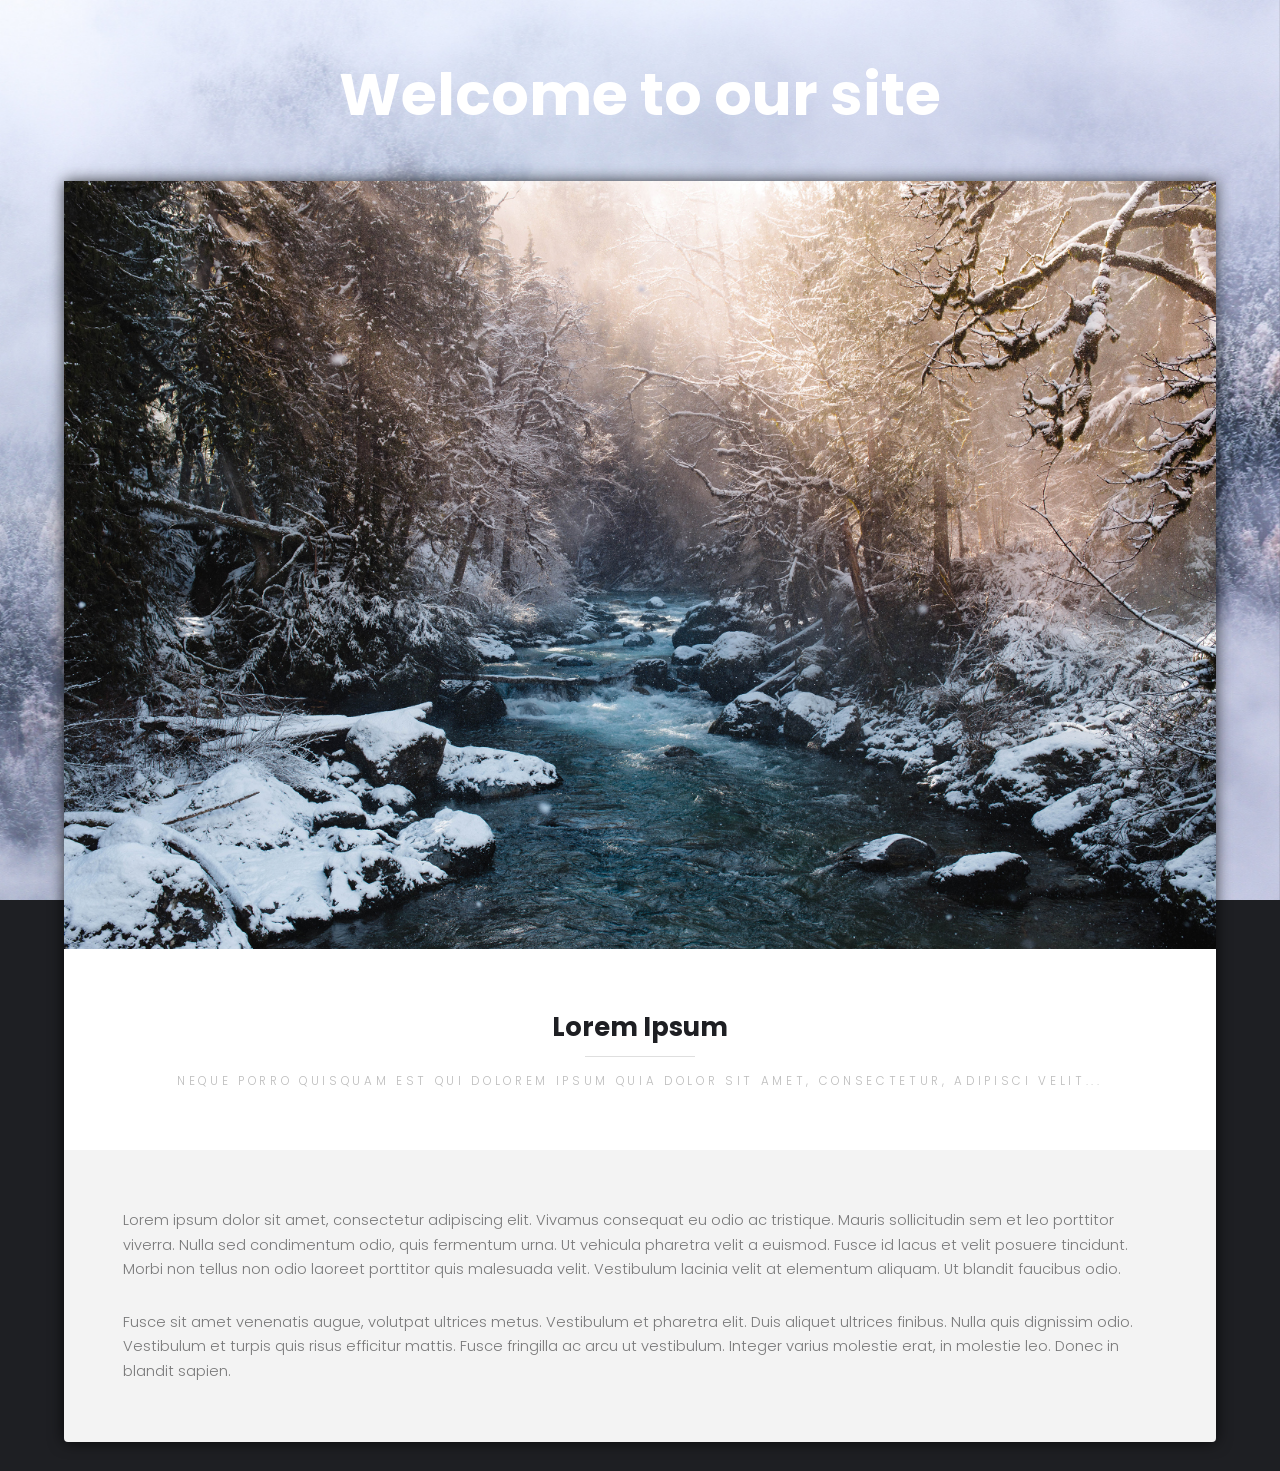
==== index.html @ 677da845 "added new files" ====
<!DOCTYPE HTML>

<html>
	<head>
		<title>Sample site</title>
		<meta charset="utf-8" />
		<meta name="viewport" content="width=device-width, initial-scale=1" />
		<link rel="stylesheet" href="assets/css/main.css" />
	</head>
	<body>

		<!-- Header -->
			<header id="header">
				<div class="logo"><a href="#">Welcome to our site</a></div>
			</header>

		<!-- Main -->
			<section id="main">
				<div class="inner">
					<section id="one" class="wrapper style1">
						<div class="image fit flush">
							<img src="images/pic02.jpg" alt="" />
						</div>
						<header class="special">
							<h2>Lorem Ipsum</h2>
							<p>Neque porro quisquam est qui dolorem ipsum quia dolor sit amet, consectetur, adipisci velit...</p>
						</header>
						<div class="content">
							<p>Lorem ipsum dolor sit amet, consectetur adipiscing elit. Vivamus consequat eu odio ac tristique. Mauris sollicitudin sem et leo porttitor viverra. Nulla sed condimentum odio, quis fermentum urna. Ut vehicula pharetra velit a euismod. Fusce id lacus et velit posuere tincidunt. Morbi non tellus non odio laoreet porttitor quis malesuada velit. Vestibulum lacinia velit at elementum aliquam. Ut blandit faucibus odio.</p>
							<p>Fusce sit amet venenatis augue, volutpat ultrices metus. Vestibulum et pharetra elit. Duis aliquet ultrices finibus. Nulla quis dignissim odio. Vestibulum et turpis quis risus efficitur mattis. Fusce fringilla ac arcu ut vestibulum. Integer varius molestie erat, in molestie leo. Donec in blandit sapien.</p>
						</div>
					</section>
				</div>
			</section>

		<!-- Scripts -->
			<script src="assets/js/jquery.min.js"></script>


	</body>
</html>
---- assets/css/main.css ----
@import url(font-awesome.min.css);
@import url("https://fonts.googleapis.com/css?family=Poppins:300,400,500,600,700");

/* Reset */

	html, body, div, span, applet, object, iframe, h1, h2, h3, h4, h5, h6, p, blockquote, pre, a, abbr, acronym, address, big, cite, code, del, dfn, em, img, ins, kbd, q, s, samp, small, strike, strong, sub, sup, tt, var, b, u, i, center, dl, dt, dd, ol, ul, li, fieldset, form, label, legend, table, caption, tbody, tfoot, thead, tr, th, td, article, aside, canvas, details, embed, figure, figcaption, footer, header, hgroup, menu, nav, output, ruby, section, summary, time, mark, audio, video {
		margin: 0;
		padding: 0;
		border: 0;
		font-size: 100%;
		font: inherit;
		vertical-align: baseline;
	}

	article, aside, details, figcaption, figure, footer, header, hgroup, menu, nav, section {
		display: block;
	}

	body {
		line-height: 1;
	}

	ol, ul {
		list-style: none;
	}

	blockquote, q {
		quotes: none;
	}

	blockquote:before, blockquote:after, q:before, q:after {
		content: '';
		content: none;
	}

	table {
		border-collapse: collapse;
		border-spacing: 0;
	}

	body {
		-webkit-text-size-adjust: none;
	}

/* Box Model */

	*, *:before, *:after {
		-moz-box-sizing: border-box;
		-webkit-box-sizing: border-box;
		box-sizing: border-box;
	}

/* Containers */

	.container {
		margin-left: auto;
		margin-right: auto;
	}

	.container.\31 25\25 {
		width: 100%;
		max-width: 100rem;
		min-width: 80rem;
	}

	.container.\37 5\25 {
		width: 60rem;
	}

	.container.\35 0\25 {
		width: 40rem;
	}

	.container.\32 5\25 {
		width: 20rem;
	}

	.container {
		width: 80rem;
	}

	@media screen and (max-width: 1680px) {

		.container.\31 25\25 {
			width: 100%;
			max-width: 100rem;
			min-width: 80rem;
		}

		.container.\37 5\25 {
			width: 60rem;
		}

		.container.\35 0\25 {
			width: 40rem;
		}

		.container.\32 5\25 {
			width: 20rem;
		}

		.container {
			width: 80rem;
		}

	}

	@media screen and (max-width: 1280px) {

		.container.\31 25\25 {
			width: 100%;
			max-width: 81.25rem;
			min-width: 65rem;
		}

		.container.\37 5\25 {
			width: 48.75rem;
		}

		.container.\35 0\25 {
			width: 32.5rem;
		}

		.container.\32 5\25 {
			width: 16.25rem;
		}

		.container {
			width: 65rem;
		}

	}

	@media screen and (max-width: 980px) {

		.container.\31 25\25 {
			width: 100%;
			max-width: 112.5%;
			min-width: 90%;
		}

		.container.\37 5\25 {
			width: 67.5%;
		}

		.container.\35 0\25 {
			width: 45%;
		}

		.container.\32 5\25 {
			width: 22.5%;
		}

		.container {
			width: 90%;
		}

	}

	@media screen and (max-width: 736px) {

		.container.\31 25\25 {
			width: 100%;
			max-width: 112.5%;
			min-width: 90%;
		}

		.container.\37 5\25 {
			width: 67.5%;
		}

		.container.\35 0\25 {
			width: 45%;
		}

		.container.\32 5\25 {
			width: 22.5%;
		}

		.container {
			width: 90% !important;
		}

	}

	@media screen and (max-width: 480px) {

		.container.\31 25\25 {
			width: 100%;
			max-width: 112.5%;
			min-width: 90%;
		}

		.container.\37 5\25 {
			width: 67.5%;
		}

		.container.\35 0\25 {
			width: 45%;
		}

		.container.\32 5\25 {
			width: 22.5%;
		}

		.container {
			width: 90% !important;
		}

	}

/* Grid */

	.row {
		border-bottom: solid 1px transparent;
		-moz-box-sizing: border-box;
		-webkit-box-sizing: border-box;
		box-sizing: border-box;
	}

	.row > * {
		float: left;
		-moz-box-sizing: border-box;
		-webkit-box-sizing: border-box;
		box-sizing: border-box;
	}

	.row:after, .row:before {
		content: '';
		display: block;
		clear: both;
		height: 0;
	}

	.row.uniform > * > :first-child {
		margin-top: 0;
	}

	.row.uniform > * > :last-child {
		margin-bottom: 0;
	}

	.row.\30 \25 > * {
		padding: 0 0 0 0rem;
	}

	.row.\30 \25 {
		margin: 0 0 -1px 0rem;
	}

	.row.uniform.\30 \25 > * {
		padding: 0rem 0 0 0rem;
	}

	.row.uniform.\30 \25 {
		margin: 0rem 0 -1px 0rem;
	}

	.row > * {
		padding: 0 0 0 2rem;
	}

	.row {
		margin: 0 0 -1px -2rem;
	}

	.row.uniform > * {
		padding: 2rem 0 0 2rem;
	}

	.row.uniform {
		margin: -2rem 0 -1px -2rem;
	}

	.row.\32 00\25 > * {
		padding: 0 0 0 4rem;
	}

	.row.\32 00\25 {
		margin: 0 0 -1px -4rem;
	}

	.row.uniform.\32 00\25 > * {
		padding: 4rem 0 0 4rem;
	}

	.row.uniform.\32 00\25 {
		margin: -4rem 0 -1px -4rem;
	}

	.row.\31 50\25 > * {
		padding: 0 0 0 3rem;
	}

	.row.\31 50\25 {
		margin: 0 0 -1px -3rem;
	}

	.row.uniform.\31 50\25 > * {
		padding: 3rem 0 0 3rem;
	}

	.row.uniform.\31 50\25 {
		margin: -3rem 0 -1px -3rem;
	}

	.row.\35 0\25 > * {
		padding: 0 0 0 1rem;
	}

	.row.\35 0\25 {
		margin: 0 0 -1px -1rem;
	}

	.row.uniform.\35 0\25 > * {
		padding: 1rem 0 0 1rem;
	}

	.row.uniform.\35 0\25 {
		margin: -1rem 0 -1px -1rem;
	}

	.row.\32 5\25 > * {
		padding: 0 0 0 0.5rem;
	}

	.row.\32 5\25 {
		margin: 0 0 -1px -0.5rem;
	}

	.row.uniform.\32 5\25 > * {
		padding: 0.5rem 0 0 0.5rem;
	}

	.row.uniform.\32 5\25 {
		margin: -0.5rem 0 -1px -0.5rem;
	}

	.\31 2u, .\31 2u\24 {
		width: 100%;
		clear: none;
		margin-left: 0;
	}

	.\31 1u, .\31 1u\24 {
		width: 91.6666666667%;
		clear: none;
		margin-left: 0;
	}

	.\31 0u, .\31 0u\24 {
		width: 83.3333333333%;
		clear: none;
		margin-left: 0;
	}

	.\39 u, .\39 u\24 {
		width: 75%;
		clear: none;
		margin-left: 0;
	}

	.\38 u, .\38 u\24 {
		width: 66.6666666667%;
		clear: none;
		margin-left: 0;
	}

	.\37 u, .\37 u\24 {
		width: 58.3333333333%;
		clear: none;
		margin-left: 0;
	}

	.\36 u, .\36 u\24 {
		width: 50%;
		clear: none;
		margin-left: 0;
	}

	.\35 u, .\35 u\24 {
		width: 41.6666666667%;
		clear: none;
		margin-left: 0;
	}

	.\34 u, .\34 u\24 {
		width: 33.3333333333%;
		clear: none;
		margin-left: 0;
	}

	.\33 u, .\33 u\24 {
		width: 25%;
		clear: none;
		margin-left: 0;
	}

	.\32 u, .\32 u\24 {
		width: 16.6666666667%;
		clear: none;
		margin-left: 0;
	}

	.\31 u, .\31 u\24 {
		width: 8.3333333333%;
		clear: none;
		margin-left: 0;
	}

	.\31 2u\24 + *,
	.\31 1u\24 + *,
	.\31 0u\24 + *,
	.\39 u\24 + *,
	.\38 u\24 + *,
	.\37 u\24 + *,
	.\36 u\24 + *,
	.\35 u\24 + *,
	.\34 u\24 + *,
	.\33 u\24 + *,
	.\32 u\24 + *,
	.\31 u\24 + * {
		clear: left;
	}

	.\-11u {
		margin-left: 91.66667%;
	}

	.\-10u {
		margin-left: 83.33333%;
	}

	.\-9u {
		margin-left: 75%;
	}

	.\-8u {
		margin-left: 66.66667%;
	}

	.\-7u {
		margin-left: 58.33333%;
	}

	.\-6u {
		margin-left: 50%;
	}

	.\-5u {
		margin-left: 41.66667%;
	}

	.\-4u {
		margin-left: 33.33333%;
	}

	.\-3u {
		margin-left: 25%;
	}

	.\-2u {
		margin-left: 16.66667%;
	}

	.\-1u {
		margin-left: 8.33333%;
	}

	@media screen and (max-width: 1680px) {

		.row > * {
			padding: 0 0 0 2rem;
		}

		.row {
			margin: 0 0 -1px -2rem;
		}

		.row.uniform > * {
			padding: 2rem 0 0 2rem;
		}

		.row.uniform {
			margin: -2rem 0 -1px -2rem;
		}

		.row.\32 00\25 > * {
			padding: 0 0 0 4rem;
		}

		.row.\32 00\25 {
			margin: 0 0 -1px -4rem;
		}

		.row.uniform.\32 00\25 > * {
			padding: 4rem 0 0 4rem;
		}

		.row.uniform.\32 00\25 {
			margin: -4rem 0 -1px -4rem;
		}

		.row.\31 50\25 > * {
			padding: 0 0 0 3rem;
		}

		.row.\31 50\25 {
			margin: 0 0 -1px -3rem;
		}

		.row.uniform.\31 50\25 > * {
			padding: 3rem 0 0 3rem;
		}

		.row.uniform.\31 50\25 {
			margin: -3rem 0 -1px -3rem;
		}

		.row.\35 0\25 > * {
			padding: 0 0 0 1rem;
		}

		.row.\35 0\25 {
			margin: 0 0 -1px -1rem;
		}

		.row.uniform.\35 0\25 > * {
			padding: 1rem 0 0 1rem;
		}

		.row.uniform.\35 0\25 {
			margin: -1rem 0 -1px -1rem;
		}

		.row.\32 5\25 > * {
			padding: 0 0 0 0.5rem;
		}

		.row.\32 5\25 {
			margin: 0 0 -1px -0.5rem;
		}

		.row.uniform.\32 5\25 > * {
			padding: 0.5rem 0 0 0.5rem;
		}

		.row.uniform.\32 5\25 {
			margin: -0.5rem 0 -1px -0.5rem;
		}

		.\31 2u\28xlarge\29, .\31 2u\24\28xlarge\29 {
			width: 100%;
			clear: none;
			margin-left: 0;
		}

		.\31 1u\28xlarge\29, .\31 1u\24\28xlarge\29 {
			width: 91.6666666667%;
			clear: none;
			margin-left: 0;
		}

		.\31 0u\28xlarge\29, .\31 0u\24\28xlarge\29 {
			width: 83.3333333333%;
			clear: none;
			margin-left: 0;
		}

		.\39 u\28xlarge\29, .\39 u\24\28xlarge\29 {
			width: 75%;
			clear: none;
			margin-left: 0;
		}

		.\38 u\28xlarge\29, .\38 u\24\28xlarge\29 {
			width: 66.6666666667%;
			clear: none;
			margin-left: 0;
		}

		.\37 u\28xlarge\29, .\37 u\24\28xlarge\29 {
			width: 58.3333333333%;
			clear: none;
			margin-left: 0;
		}

		.\36 u\28xlarge\29, .\36 u\24\28xlarge\29 {
			width: 50%;
			clear: none;
			margin-left: 0;
		}

		.\35 u\28xlarge\29, .\35 u\24\28xlarge\29 {
			width: 41.6666666667%;
			clear: none;
			margin-left: 0;
		}

		.\34 u\28xlarge\29, .\34 u\24\28xlarge\29 {
			width: 33.3333333333%;
			clear: none;
			margin-left: 0;
		}

		.\33 u\28xlarge\29, .\33 u\24\28xlarge\29 {
			width: 25%;
			clear: none;
			margin-left: 0;
		}

		.\32 u\28xlarge\29, .\32 u\24\28xlarge\29 {
			width: 16.6666666667%;
			clear: none;
			margin-left: 0;
		}

		.\31 u\28xlarge\29, .\31 u\24\28xlarge\29 {
			width: 8.3333333333%;
			clear: none;
			margin-left: 0;
		}

		.\31 2u\24\28xlarge\29 + *,
		.\31 1u\24\28xlarge\29 + *,
		.\31 0u\24\28xlarge\29 + *,
		.\39 u\24\28xlarge\29 + *,
		.\38 u\24\28xlarge\29 + *,
		.\37 u\24\28xlarge\29 + *,
		.\36 u\24\28xlarge\29 + *,
		.\35 u\24\28xlarge\29 + *,
		.\34 u\24\28xlarge\29 + *,
		.\33 u\24\28xlarge\29 + *,
		.\32 u\24\28xlarge\29 + *,
		.\31 u\24\28xlarge\29 + * {
			clear: left;
		}

		.\-11u\28xlarge\29 {
			margin-left: 91.66667%;
		}

		.\-10u\28xlarge\29 {
			margin-left: 83.33333%;
		}

		.\-9u\28xlarge\29 {
			margin-left: 75%;
		}

		.\-8u\28xlarge\29 {
			margin-left: 66.66667%;
		}

		.\-7u\28xlarge\29 {
			margin-left: 58.33333%;
		}

		.\-6u\28xlarge\29 {
			margin-left: 50%;
		}

		.\-5u\28xlarge\29 {
			margin-left: 41.66667%;
		}

		.\-4u\28xlarge\29 {
			margin-left: 33.33333%;
		}

		.\-3u\28xlarge\29 {
			margin-left: 25%;
		}

		.\-2u\28xlarge\29 {
			margin-left: 16.66667%;
		}

		.\-1u\28xlarge\29 {
			margin-left: 8.33333%;
		}

	}

	@media screen and (max-width: 1280px) {

		.row > * {
			padding: 0 0 0 1.5rem;
		}

		.row {
			margin: 0 0 -1px -1.5rem;
		}

		.row.uniform > * {
			padding: 1.5rem 0 0 1.5rem;
		}

		.row.uniform {
			margin: -1.5rem 0 -1px -1.5rem;
		}

		.row.\32 00\25 > * {
			padding: 0 0 0 3rem;
		}

		.row.\32 00\25 {
			margin: 0 0 -1px -3rem;
		}

		.row.uniform.\32 00\25 > * {
			padding: 3rem 0 0 3rem;
		}

		.row.uniform.\32 00\25 {
			margin: -3rem 0 -1px -3rem;
		}

		.row.\31 50\25 > * {
			padding: 0 0 0 2.25rem;
		}

		.row.\31 50\25 {
			margin: 0 0 -1px -2.25rem;
		}

		.row.uniform.\31 50\25 > * {
			padding: 2.25rem 0 0 2.25rem;
		}

		.row.uniform.\31 50\25 {
			margin: -2.25rem 0 -1px -2.25rem;
		}

		.row.\35 0\25 > * {
			padding: 0 0 0 0.75rem;
		}

		.row.\35 0\25 {
			margin: 0 0 -1px -0.75rem;
		}

		.row.uniform.\35 0\25 > * {
			padding: 0.75rem 0 0 0.75rem;
		}

		.row.uniform.\35 0\25 {
			margin: -0.75rem 0 -1px -0.75rem;
		}

		.row.\32 5\25 > * {
			padding: 0 0 0 0.375rem;
		}

		.row.\32 5\25 {
			margin: 0 0 -1px -0.375rem;
		}

		.row.uniform.\32 5\25 > * {
			padding: 0.375rem 0 0 0.375rem;
		}

		.row.uniform.\32 5\25 {
			margin: -0.375rem 0 -1px -0.375rem;
		}

		.\31 2u\28large\29, .\31 2u\24\28large\29 {
			width: 100%;
			clear: none;
			margin-left: 0;
		}

		.\31 1u\28large\29, .\31 1u\24\28large\29 {
			width: 91.6666666667%;
			clear: none;
			margin-left: 0;
		}

		.\31 0u\28large\29, .\31 0u\24\28large\29 {
			width: 83.3333333333%;
			clear: none;
			margin-left: 0;
		}

		.\39 u\28large\29, .\39 u\24\28large\29 {
			width: 75%;
			clear: none;
			margin-left: 0;
		}

		.\38 u\28large\29, .\38 u\24\28large\29 {
			width: 66.6666666667%;
			clear: none;
			margin-left: 0;
		}

		.\37 u\28large\29, .\37 u\24\28large\29 {
			width: 58.3333333333%;
			clear: none;
			margin-left: 0;
		}

		.\36 u\28large\29, .\36 u\24\28large\29 {
			width: 50%;
			clear: none;
			margin-left: 0;
		}

		.\35 u\28large\29, .\35 u\24\28large\29 {
			width: 41.6666666667%;
			clear: none;
			margin-left: 0;
		}

		.\34 u\28large\29, .\34 u\24\28large\29 {
			width: 33.3333333333%;
			clear: none;
			margin-left: 0;
		}

		.\33 u\28large\29, .\33 u\24\28large\29 {
			width: 25%;
			clear: none;
			margin-left: 0;
		}

		.\32 u\28large\29, .\32 u\24\28large\29 {
			width: 16.6666666667%;
			clear: none;
			margin-left: 0;
		}

		.\31 u\28large\29, .\31 u\24\28large\29 {
			width: 8.3333333333%;
			clear: none;
			margin-left: 0;
		}

		.\31 2u\24\28large\29 + *,
		.\31 1u\24\28large\29 + *,
		.\31 0u\24\28large\29 + *,
		.\39 u\24\28large\29 + *,
		.\38 u\24\28large\29 + *,
		.\37 u\24\28large\29 + *,
		.\36 u\24\28large\29 + *,
		.\35 u\24\28large\29 + *,
		.\34 u\24\28large\29 + *,
		.\33 u\24\28large\29 + *,
		.\32 u\24\28large\29 + *,
		.\31 u\24\28large\29 + * {
			clear: left;
		}

		.\-11u\28large\29 {
			margin-left: 91.66667%;
		}

		.\-10u\28large\29 {
			margin-left: 83.33333%;
		}

		.\-9u\28large\29 {
			margin-left: 75%;
		}

		.\-8u\28large\29 {
			margin-left: 66.66667%;
		}

		.\-7u\28large\29 {
			margin-left: 58.33333%;
		}

		.\-6u\28large\29 {
			margin-left: 50%;
		}

		.\-5u\28large\29 {
			margin-left: 41.66667%;
		}

		.\-4u\28large\29 {
			margin-left: 33.33333%;
		}

		.\-3u\28large\29 {
			margin-left: 25%;
		}

		.\-2u\28large\29 {
			margin-left: 16.66667%;
		}

		.\-1u\28large\29 {
			margin-left: 8.33333%;
		}

	}

	@media screen and (max-width: 980px) {

		.row > * {
			padding: 0 0 0 1.5rem;
		}

		.row {
			margin: 0 0 -1px -1.5rem;
		}

		.row.uniform > * {
			padding: 1.5rem 0 0 1.5rem;
		}

		.row.uniform {
			margin: -1.5rem 0 -1px -1.5rem;
		}

		.row.\32 00\25 > * {
			padding: 0 0 0 3rem;
		}

		.row.\32 00\25 {
			margin: 0 0 -1px -3rem;
		}

		.row.uniform.\32 00\25 > * {
			padding: 3rem 0 0 3rem;
		}

		.row.uniform.\32 00\25 {
			margin: -3rem 0 -1px -3rem;
		}

		.row.\31 50\25 > * {
			padding: 0 0 0 2.25rem;
		}

		.row.\31 50\25 {
			margin: 0 0 -1px -2.25rem;
		}

		.row.uniform.\31 50\25 > * {
			padding: 2.25rem 0 0 2.25rem;
		}

		.row.uniform.\31 50\25 {
			margin: -2.25rem 0 -1px -2.25rem;
		}

		.row.\35 0\25 > * {
			padding: 0 0 0 0.75rem;
		}

		.row.\35 0\25 {
			margin: 0 0 -1px -0.75rem;
		}

		.row.uniform.\35 0\25 > * {
			padding: 0.75rem 0 0 0.75rem;
		}

		.row.uniform.\35 0\25 {
			margin: -0.75rem 0 -1px -0.75rem;
		}

		.row.\32 5\25 > * {
			padding: 0 0 0 0.375rem;
		}

		.row.\32 5\25 {
			margin: 0 0 -1px -0.375rem;
		}

		.row.uniform.\32 5\25 > * {
			padding: 0.375rem 0 0 0.375rem;
		}

		.row.uniform.\32 5\25 {
			margin: -0.375rem 0 -1px -0.375rem;
		}

		.\31 2u\28medium\29, .\31 2u\24\28medium\29 {
			width: 100%;
			clear: none;
			margin-left: 0;
		}

		.\31 1u\28medium\29, .\31 1u\24\28medium\29 {
			width: 91.6666666667%;
			clear: none;
			margin-left: 0;
		}

		.\31 0u\28medium\29, .\31 0u\24\28medium\29 {
			width: 83.3333333333%;
			clear: none;
			margin-left: 0;
		}

		.\39 u\28medium\29, .\39 u\24\28medium\29 {
			width: 75%;
			clear: none;
			margin-left: 0;
		}

		.\38 u\28medium\29, .\38 u\24\28medium\29 {
			width: 66.6666666667%;
			clear: none;
			margin-left: 0;
		}

		.\37 u\28medium\29, .\37 u\24\28medium\29 {
			width: 58.3333333333%;
			clear: none;
			margin-left: 0;
		}

		.\36 u\28medium\29, .\36 u\24\28medium\29 {
			width: 50%;
			clear: none;
			margin-left: 0;
		}

		.\35 u\28medium\29, .\35 u\24\28medium\29 {
			width: 41.6666666667%;
			clear: none;
			margin-left: 0;
		}

		.\34 u\28medium\29, .\34 u\24\28medium\29 {
			width: 33.3333333333%;
			clear: none;
			margin-left: 0;
		}

		.\33 u\28medium\29, .\33 u\24\28medium\29 {
			width: 25%;
			clear: none;
			margin-left: 0;
		}

		.\32 u\28medium\29, .\32 u\24\28medium\29 {
			width: 16.6666666667%;
			clear: none;
			margin-left: 0;
		}

		.\31 u\28medium\29, .\31 u\24\28medium\29 {
			width: 8.3333333333%;
			clear: none;
			margin-left: 0;
		}

		.\31 2u\24\28medium\29 + *,
		.\31 1u\24\28medium\29 + *,
		.\31 0u\24\28medium\29 + *,
		.\39 u\24\28medium\29 + *,
		.\38 u\24\28medium\29 + *,
		.\37 u\24\28medium\29 + *,
		.\36 u\24\28medium\29 + *,
		.\35 u\24\28medium\29 + *,
		.\34 u\24\28medium\29 + *,
		.\33 u\24\28medium\29 + *,
		.\32 u\24\28medium\29 + *,
		.\31 u\24\28medium\29 + * {
			clear: left;
		}

		.\-11u\28medium\29 {
			margin-left: 91.66667%;
		}

		.\-10u\28medium\29 {
			margin-left: 83.33333%;
		}

		.\-9u\28medium\29 {
			margin-left: 75%;
		}

		.\-8u\28medium\29 {
			margin-left: 66.66667%;
		}

		.\-7u\28medium\29 {
			margin-left: 58.33333%;
		}

		.\-6u\28medium\29 {
			margin-left: 50%;
		}

		.\-5u\28medium\29 {
			margin-left: 41.66667%;
		}

		.\-4u\28medium\29 {
			margin-left: 33.33333%;
		}

		.\-3u\28medium\29 {
			margin-left: 25%;
		}

		.\-2u\28medium\29 {
			margin-left: 16.66667%;
		}

		.\-1u\28medium\29 {
			margin-left: 8.33333%;
		}

	}

	@media screen and (max-width: 736px) {

		.row > * {
			padding: 0 0 0 1.25rem;
		}

		.row {
			margin: 0 0 -1px -1.25rem;
		}

		.row.uniform > * {
			padding: 1.25rem 0 0 1.25rem;
		}

		.row.uniform {
			margin: -1.25rem 0 -1px -1.25rem;
		}

		.row.\32 00\25 > * {
			padding: 0 0 0 2.5rem;
		}

		.row.\32 00\25 {
			margin: 0 0 -1px -2.5rem;
		}

		.row.uniform.\32 00\25 > * {
			padding: 2.5rem 0 0 2.5rem;
		}

		.row.uniform.\32 00\25 {
			margin: -2.5rem 0 -1px -2.5rem;
		}

		.row.\31 50\25 > * {
			padding: 0 0 0 1.875rem;
		}

		.row.\31 50\25 {
			margin: 0 0 -1px -1.875rem;
		}

		.row.uniform.\31 50\25 > * {
			padding: 1.875rem 0 0 1.875rem;
		}

		.row.uniform.\31 50\25 {
			margin: -1.875rem 0 -1px -1.875rem;
		}

		.row.\35 0\25 > * {
			padding: 0 0 0 0.625rem;
		}

		.row.\35 0\25 {
			margin: 0 0 -1px -0.625rem;
		}

		.row.uniform.\35 0\25 > * {
			padding: 0.625rem 0 0 0.625rem;
		}

		.row.uniform.\35 0\25 {
			margin: -0.625rem 0 -1px -0.625rem;
		}

		.row.\32 5\25 > * {
			padding: 0 0 0 0.3125rem;
		}

		.row.\32 5\25 {
			margin: 0 0 -1px -0.3125rem;
		}

		.row.uniform.\32 5\25 > * {
			padding: 0.3125rem 0 0 0.3125rem;
		}

		.row.uniform.\32 5\25 {
			margin: -0.3125rem 0 -1px -0.3125rem;
		}

		.\31 2u\28small\29, .\31 2u\24\28small\29 {
			width: 100%;
			clear: none;
			margin-left: 0;
		}

		.\31 1u\28small\29, .\31 1u\24\28small\29 {
			width: 91.6666666667%;
			clear: none;
			margin-left: 0;
		}

		.\31 0u\28small\29, .\31 0u\24\28small\29 {
			width: 83.3333333333%;
			clear: none;
			margin-left: 0;
		}

		.\39 u\28small\29, .\39 u\24\28small\29 {
			width: 75%;
			clear: none;
			margin-left: 0;
		}

		.\38 u\28small\29, .\38 u\24\28small\29 {
			width: 66.6666666667%;
			clear: none;
			margin-left: 0;
		}

		.\37 u\28small\29, .\37 u\24\28small\29 {
			width: 58.3333333333%;
			clear: none;
			margin-left: 0;
		}

		.\36 u\28small\29, .\36 u\24\28small\29 {
			width: 50%;
			clear: none;
			margin-left: 0;
		}

		.\35 u\28small\29, .\35 u\24\28small\29 {
			width: 41.6666666667%;
			clear: none;
			margin-left: 0;
		}

		.\34 u\28small\29, .\34 u\24\28small\29 {
			width: 33.3333333333%;
			clear: none;
			margin-left: 0;
		}

		.\33 u\28small\29, .\33 u\24\28small\29 {
			width: 25%;
			clear: none;
			margin-left: 0;
		}

		.\32 u\28small\29, .\32 u\24\28small\29 {
			width: 16.6666666667%;
			clear: none;
			margin-left: 0;
		}

		.\31 u\28small\29, .\31 u\24\28small\29 {
			width: 8.3333333333%;
			clear: none;
			margin-left: 0;
		}

		.\31 2u\24\28small\29 + *,
		.\31 1u\24\28small\29 + *,
		.\31 0u\24\28small\29 + *,
		.\39 u\24\28small\29 + *,
		.\38 u\24\28small\29 + *,
		.\37 u\24\28small\29 + *,
		.\36 u\24\28small\29 + *,
		.\35 u\24\28small\29 + *,
		.\34 u\24\28small\29 + *,
		.\33 u\24\28small\29 + *,
		.\32 u\24\28small\29 + *,
		.\31 u\24\28small\29 + * {
			clear: left;
		}

		.\-11u\28small\29 {
			margin-left: 91.66667%;
		}

		.\-10u\28small\29 {
			margin-left: 83.33333%;
		}

		.\-9u\28small\29 {
			margin-left: 75%;
		}

		.\-8u\28small\29 {
			margin-left: 66.66667%;
		}

		.\-7u\28small\29 {
			margin-left: 58.33333%;
		}

		.\-6u\28small\29 {
			margin-left: 50%;
		}

		.\-5u\28small\29 {
			margin-left: 41.66667%;
		}

		.\-4u\28small\29 {
			margin-left: 33.33333%;
		}

		.\-3u\28small\29 {
			margin-left: 25%;
		}

		.\-2u\28small\29 {
			margin-left: 16.66667%;
		}

		.\-1u\28small\29 {
			margin-left: 8.33333%;
		}

	}

	@media screen and (max-width: 480px) {

		.row > * {
			padding: 0 0 0 1.25rem;
		}

		.row {
			margin: 0 0 -1px -1.25rem;
		}

		.row.uniform > * {
			padding: 1.25rem 0 0 1.25rem;
		}

		.row.uniform {
			margin: -1.25rem 0 -1px -1.25rem;
		}

		.row.\32 00\25 > * {
			padding: 0 0 0 2.5rem;
		}

		.row.\32 00\25 {
			margin: 0 0 -1px -2.5rem;
		}

		.row.uniform.\32 00\25 > * {
			padding: 2.5rem 0 0 2.5rem;
		}

		.row.uniform.\32 00\25 {
			margin: -2.5rem 0 -1px -2.5rem;
		}

		.row.\31 50\25 > * {
			padding: 0 0 0 1.875rem;
		}

		.row.\31 50\25 {
			margin: 0 0 -1px -1.875rem;
		}

		.row.uniform.\31 50\25 > * {
			padding: 1.875rem 0 0 1.875rem;
		}

		.row.uniform.\31 50\25 {
			margin: -1.875rem 0 -1px -1.875rem;
		}

		.row.\35 0\25 > * {
			padding: 0 0 0 0.625rem;
		}

		.row.\35 0\25 {
			margin: 0 0 -1px -0.625rem;
		}

		.row.uniform.\35 0\25 > * {
			padding: 0.625rem 0 0 0.625rem;
		}

		.row.uniform.\35 0\25 {
			margin: -0.625rem 0 -1px -0.625rem;
		}

		.row.\32 5\25 > * {
			padding: 0 0 0 0.3125rem;
		}

		.row.\32 5\25 {
			margin: 0 0 -1px -0.3125rem;
		}

		.row.uniform.\32 5\25 > * {
			padding: 0.3125rem 0 0 0.3125rem;
		}

		.row.uniform.\32 5\25 {
			margin: -0.3125rem 0 -1px -0.3125rem;
		}

		.\31 2u\28xsmall\29, .\31 2u\24\28xsmall\29 {
			width: 100%;
			clear: none;
			margin-left: 0;
		}

		.\31 1u\28xsmall\29, .\31 1u\24\28xsmall\29 {
			width: 91.6666666667%;
			clear: none;
			margin-left: 0;
		}

		.\31 0u\28xsmall\29, .\31 0u\24\28xsmall\29 {
			width: 83.3333333333%;
			clear: none;
			margin-left: 0;
		}

		.\39 u\28xsmall\29, .\39 u\24\28xsmall\29 {
			width: 75%;
			clear: none;
			margin-left: 0;
		}

		.\38 u\28xsmall\29, .\38 u\24\28xsmall\29 {
			width: 66.6666666667%;
			clear: none;
			margin-left: 0;
		}

		.\37 u\28xsmall\29, .\37 u\24\28xsmall\29 {
			width: 58.3333333333%;
			clear: none;
			margin-left: 0;
		}

		.\36 u\28xsmall\29, .\36 u\24\28xsmall\29 {
			width: 50%;
			clear: none;
			margin-left: 0;
		}

		.\35 u\28xsmall\29, .\35 u\24\28xsmall\29 {
			width: 41.6666666667%;
			clear: none;
			margin-left: 0;
		}

		.\34 u\28xsmall\29, .\34 u\24\28xsmall\29 {
			width: 33.3333333333%;
			clear: none;
			margin-left: 0;
		}

		.\33 u\28xsmall\29, .\33 u\24\28xsmall\29 {
			width: 25%;
			clear: none;
			margin-left: 0;
		}

		.\32 u\28xsmall\29, .\32 u\24\28xsmall\29 {
			width: 16.6666666667%;
			clear: none;
			margin-left: 0;
		}

		.\31 u\28xsmall\29, .\31 u\24\28xsmall\29 {
			width: 8.3333333333%;
			clear: none;
			margin-left: 0;
		}

		.\31 2u\24\28xsmall\29 + *,
		.\31 1u\24\28xsmall\29 + *,
		.\31 0u\24\28xsmall\29 + *,
		.\39 u\24\28xsmall\29 + *,
		.\38 u\24\28xsmall\29 + *,
		.\37 u\24\28xsmall\29 + *,
		.\36 u\24\28xsmall\29 + *,
		.\35 u\24\28xsmall\29 + *,
		.\34 u\24\28xsmall\29 + *,
		.\33 u\24\28xsmall\29 + *,
		.\32 u\24\28xsmall\29 + *,
		.\31 u\24\28xsmall\29 + * {
			clear: left;
		}

		.\-11u\28xsmall\29 {
			margin-left: 91.66667%;
		}

		.\-10u\28xsmall\29 {
			margin-left: 83.33333%;
		}

		.\-9u\28xsmall\29 {
			margin-left: 75%;
		}

		.\-8u\28xsmall\29 {
			margin-left: 66.66667%;
		}

		.\-7u\28xsmall\29 {
			margin-left: 58.33333%;
		}

		.\-6u\28xsmall\29 {
			margin-left: 50%;
		}

		.\-5u\28xsmall\29 {
			margin-left: 41.66667%;
		}

		.\-4u\28xsmall\29 {
			margin-left: 33.33333%;
		}

		.\-3u\28xsmall\29 {
			margin-left: 25%;
		}

		.\-2u\28xsmall\29 {
			margin-left: 16.66667%;
		}

		.\-1u\28xsmall\29 {
			margin-left: 8.33333%;
		}

	}

/* Basic */

	@-ms-viewport {
		width: device-width;
	}

	body {
		-ms-overflow-style: scrollbar;
	}

	@media screen and (max-width: 480px) {

		html, body {
			min-width: 320px;
		}

	}

	body {
		background: #fff;
	}

		body.is-loading *, body.is-loading *:before, body.is-loading *:after {
			-moz-animation: none !important;
			-webkit-animation: none !important;
			-ms-animation: none !important;
			animation: none !important;
			-moz-transition: none !important;
			-webkit-transition: none !important;
			-ms-transition: none !important;
			transition: none !important;
		}

/* Type */

	html {
		font-size: 13pt;
	}

		@media screen and (max-width: 1680px) {

			html {
				font-size: 11pt;
			}

		}

		@media screen and (max-width: 1280px) {

			html {
				font-size: 11pt;
			}

		}

		@media screen and (max-width: 980px) {

			html {
				font-size: 12pt;
			}

		}

		@media screen and (max-width: 736px) {

			html {
				font-size: 12pt;
			}

		}

		@media screen and (max-width: 480px) {

			html {
				font-size: 12pt;
			}

		}

	body {
		background-color: #fff;
		color: rgba(0, 0, 0, 0.5);
	}

	body, input, select, textarea {
		font-family: "Poppins", sans-serif;
		font-weight: 300;
		font-size: 1rem;
		line-height: 1.65;
	}

	a {
		text-decoration: underline;
	}

		a:hover {
			text-decoration: none;
		}

	strong, b {
		font-weight: 600;
	}

	em, i {
		font-style: italic;
	}

	p {
		margin: 0 0 2rem 0;
	}

		p:last-child {
			margin: 0;
		}

		p.special {
			text-transform: uppercase;
			font-size: .75rem;
			font-weight: 300;
			margin: 0 0 .5rem 0;
			padding: 0 0 1rem 0;
			letter-spacing: .25rem;
		}

			p.special:after {
				content: '';
				position: absolute;
				margin: auto;
				right: 0;
				bottom: 0;
				left: 0;
				width: 50%;
				height: 1px;
				background-color: rgba(0, 0, 0, 0.125);
			}

	h1, h2, h3, h4, h5, h6 {
		font-weight: 700;
		line-height: 1.5;
		margin: 0 0 1rem 0;
	}

		h1 a, h2 a, h3 a, h4 a, h5 a, h6 a {
			color: inherit;
			text-decoration: none;
		}

	h2 {
		font-size: 1.75rem;
	}

	h3 {
		font-size: 1.35rem;
	}

	h4 {
		font-size: 1.1rem;
	}

	h5 {
		font-size: 0.9rem;
	}

	h6 {
		font-size: 0.7rem;
	}

	sub {
		font-size: 0.8rem;
		position: relative;
		top: 0.5rem;
	}

	sup {
		font-size: 0.8rem;
		position: relative;
		top: -0.5rem;
	}

	blockquote {
		border-left: solid 4px;
		font-style: italic;
		margin: 0 0 2rem 0;
		padding: 0.5rem 0 0.5rem 2rem;
	}

	code {
		border-radius: 4px;
		border: solid 1px;
		font-family: "Courier New", monospace;
		font-size: 0.9rem;
		margin: 0 0.25rem;
		padding: 0.25rem 0.65rem;
	}

	pre {
		-webkit-overflow-scrolling: touch;
		font-family: "Courier New", monospace;
		font-size: 0.9rem;
		margin: 0 0 2rem 0;
	}

		pre code {
			display: block;
			line-height: 1.75;
			padding: 1rem 1.5rem;
			overflow-x: auto;
		}

	hr {
		border: 0;
		border-bottom: solid 1px;
		margin: 2rem 0;
	}

		hr.major {
			margin: 3rem 0;
		}

	.align-left {
		text-align: left;
	}

	.align-center {
		text-align: center;
	}

	.align-right {
		text-align: right;
	}

	input, select, textarea {
		color: #1e1f23;
	}

	a {
		color: #54a354;
	}

	strong, b {
		color: #1e1f23;
	}

	h1, h2, h3, h4, h5, h6 {
		color: #1e1f23;
	}

	blockquote {
		border-left-color: rgba(144, 144, 144, 0.25);
	}

	code {
		background: rgba(144, 144, 144, 0.075);
		border-color: rgba(144, 144, 144, 0.25);
	}

	hr {
		border-bottom-color: rgba(144, 144, 144, 0.25);
	}

/* Box */

	.box {
		margin-bottom: 2rem;
		background: rgba(255, 255, 255, 0.95);
		border-radius: 4px;
	}

		.box .image.fit {
			margin: 0;
			border-radius: 0;
		}

			.box .image.fit img {
				border-radius: 0;
			}

		.box header {
			margin: 0 0 2rem 0;
		}

			.box header h2 {
				margin-bottom: 1rem;
				position: relative;
				padding-bottom: 1rem;
				font-weight: 700;
			}

				.box header h2:after {
					content: '';
					position: absolute;
					margin: auto;
					right: 0;
					bottom: 0;
					left: 0;
					width: 10%;
					height: 1px;
					background-color: rgba(0, 0, 0, 0.125);
				}

			.box header p {
				text-transform: uppercase;
				font-size: .75rem;
				font-weight: 300;
				margin: 1rem 0;
				padding: 0;
				letter-spacing: .25rem;
			}

		.box .content {
			padding: 3rem;
		}

		.box > :last-child,
		.box > :last-child > :last-child,
		.box > :last-child > :last-child > :last-child {
			margin-bottom: 0;
		}

		.box.alt {
			border: 0;
			border-radius: 0;
			padding: 0;
		}

		@media screen and (max-width: 736px) {

			.box .content {
				padding: 2rem;
			}

		}

	.box {
		border-color: rgba(144, 144, 144, 0.25);
	}

/* Button */

	input[type="submit"],
	input[type="reset"],
	input[type="button"],
	button,
	.button {
		-moz-appearance: none;
		-webkit-appearance: none;
		-ms-appearance: none;
		appearance: none;
		-moz-transition: background-color 0.2s ease-in-out, color 0.2s ease-in-out;
		-webkit-transition: background-color 0.2s ease-in-out, color 0.2s ease-in-out;
		-ms-transition: background-color 0.2s ease-in-out, color 0.2s ease-in-out;
		transition: background-color 0.2s ease-in-out, color 0.2s ease-in-out;
		border-radius: 4px;
		border: 0;
		cursor: pointer;
		display: inline-block;
		font-weight: 300;
		height: 2.85rem;
		line-height: 2.95rem;
		padding: 0 1.5rem;
		text-align: center;
		text-decoration: none;
		text-transform: uppercase;
		white-space: nowrap;
	}

		input[type="submit"].icon,
		input[type="reset"].icon,
		input[type="button"].icon,
		button.icon,
		.button.icon {
			padding-left: 1.35rem;
		}

			input[type="submit"].icon:before,
			input[type="reset"].icon:before,
			input[type="button"].icon:before,
			button.icon:before,
			.button.icon:before {
				margin-right: 0.5rem;
			}

		input[type="submit"].fit,
		input[type="reset"].fit,
		input[type="button"].fit,
		button.fit,
		.button.fit {
			display: block;
			margin: 0 0 1rem 0;
			width: 100%;
		}

		input[type="submit"].small,
		input[type="reset"].small,
		input[type="button"].small,
		button.small,
		.button.small {
			font-size: 0.8rem;
		}

		input[type="submit"].big,
		input[type="reset"].big,
		input[type="button"].big,
		button.big,
		.button.big {
			font-size: 1.35rem;
		}

		input[type="submit"].disabled, input[type="submit"]:disabled,
		input[type="reset"].disabled,
		input[type="reset"]:disabled,
		input[type="button"].disabled,
		input[type="button"]:disabled,
		button.disabled,
		button:disabled,
		.button.disabled,
		.button:disabled {
			-moz-pointer-events: none;
			-webkit-pointer-events: none;
			-ms-pointer-events: none;
			pointer-events: none;
			opacity: 0.25;
		}

		@media screen and (max-width: 480px) {

			input[type="submit"],
			input[type="reset"],
			input[type="button"],
			button,
			.button {
				padding: 0;
				width: 100%;
			}

		}

	input[type="submit"],
	input[type="reset"],
	input[type="button"],
	button,
	.button {
		background-color: #f2f2f2;
		color: #000 !important;
	}

		input[type="submit"]:hover,
		input[type="reset"]:hover,
		input[type="button"]:hover,
		button:hover,
		.button:hover {
			background-color: white;
		}

		input[type="submit"]:active,
		input[type="reset"]:active,
		input[type="button"]:active,
		button:active,
		.button:active {
			background-color: #e5e5e5;
		}

		input[type="submit"].alt,
		input[type="reset"].alt,
		input[type="button"].alt,
		button.alt,
		.button.alt {
			background-color: transparent;
			box-shadow: inset 0 0 0 2px rgba(144, 144, 144, 0.25);
			color: #1e1f23 !important;
		}

			input[type="submit"].alt:hover,
			input[type="reset"].alt:hover,
			input[type="button"].alt:hover,
			button.alt:hover,
			.button.alt:hover {
				background-color: rgba(144, 144, 144, 0.075);
			}

			input[type="submit"].alt:active,
			input[type="reset"].alt:active,
			input[type="button"].alt:active,
			button.alt:active,
			.button.alt:active {
				background-color: rgba(144, 144, 144, 0.2);
			}

			input[type="submit"].alt.icon:before,
			input[type="reset"].alt.icon:before,
			input[type="button"].alt.icon:before,
			button.alt.icon:before,
			.button.alt.icon:before {
				color: #bbb;
			}

		input[type="submit"].special,
		input[type="reset"].special,
		input[type="button"].special,
		button.special,
		.button.special {
			background-color: #54a354;
			color: #ffffff !important;
		}

			input[type="submit"].special:hover,
			input[type="reset"].special:hover,
			input[type="button"].special:hover,
			button.special:hover,
			.button.special:hover {
				background-color: #62ae62;
			}

			input[type="submit"].special:active,
			input[type="reset"].special:active,
			input[type="button"].special:active,
			button.special:active,
			.button.special:active {
				background-color: #4b924b;
			}

/* Form */

	form {
		margin: 0 0 2rem 0;
	}

	label {
		display: block;
		font-size: 0.9rem;
		font-weight: 700;
		margin: 0 0 1rem 0;
	}

	input[type="text"],
	input[type="password"],
	input[type="email"],
	select,
	textarea {
		-moz-appearance: none;
		-webkit-appearance: none;
		-ms-appearance: none;
		appearance: none;
		border-radius: 4px;
		border: none;
		border: solid 1px;
		color: inherit;
		display: block;
		outline: 0;
		padding: 0 1rem;
		text-decoration: none;
		width: 100%;
	}

		input[type="text"]:invalid,
		input[type="password"]:invalid,
		input[type="email"]:invalid,
		select:invalid,
		textarea:invalid {
			box-shadow: none;
		}

	.select-wrapper {
		text-decoration: none;
		display: block;
		position: relative;
	}

		.select-wrapper:before {
			-moz-osx-font-smoothing: grayscale;
			-webkit-font-smoothing: antialiased;
			font-family: FontAwesome;
			font-style: normal;
			font-weight: normal;
			text-transform: none !important;
		}

		.select-wrapper:before {
			content: '\f078';
			display: block;
			height: 2.75rem;
			line-height: 2.75rem;
			pointer-events: none;
			position: absolute;
			right: 0;
			text-align: center;
			top: 0;
			width: 2.75rem;
		}

		.select-wrapper select::-ms-expand {
			display: none;
		}

	input[type="text"],
	input[type="password"],
	input[type="email"],
	select {
		height: 2.75rem;
	}

	textarea {
		padding: 0.75rem 1rem;
	}

	input[type="checkbox"],
	input[type="radio"] {
		-moz-appearance: none;
		-webkit-appearance: none;
		-ms-appearance: none;
		appearance: none;
		display: block;
		float: left;
		margin-right: -2rem;
		opacity: 0;
		width: 1rem;
		z-index: -1;
	}

		input[type="checkbox"] + label,
		input[type="radio"] + label {
			text-decoration: none;
			cursor: pointer;
			display: inline-block;
			font-size: 1rem;
			font-weight: 300;
			padding-left: 2.4rem;
			padding-right: 0.75rem;
			position: relative;
		}

			input[type="checkbox"] + label:before,
			input[type="radio"] + label:before {
				-moz-osx-font-smoothing: grayscale;
				-webkit-font-smoothing: antialiased;
				font-family: FontAwesome;
				font-style: normal;
				font-weight: normal;
				text-transform: none !important;
			}

			input[type="checkbox"] + label:before,
			input[type="radio"] + label:before {
				border-radius: 4px;
				border: solid 1px;
				content: '';
				display: inline-block;
				height: 1.65rem;
				left: 0;
				line-height: 1.58125rem;
				position: absolute;
				text-align: center;
				top: 0;
				width: 1.65rem;
			}

		input[type="checkbox"]:checked + label:before,
		input[type="radio"]:checked + label:before {
			content: '\f00c';
		}

	input[type="checkbox"] + label:before {
		border-radius: 4px;
	}

	input[type="radio"] + label:before {
		border-radius: 100%;
	}

	::-webkit-input-placeholder {
		opacity: 1.0;
	}

	:-moz-placeholder {
		opacity: 1.0;
	}

	::-moz-placeholder {
		opacity: 1.0;
	}

	:-ms-input-placeholder {
		opacity: 1.0;
	}

	.formerize-placeholder {
		opacity: 1.0;
	}

	label {
		color: #1e1f23;
	}

	input[type="text"],
	input[type="password"],
	input[type="email"],
	select,
	textarea {
		background: rgba(144, 144, 144, 0.075);
		border-color: rgba(144, 144, 144, 0.25);
	}

		input[type="text"]:focus,
		input[type="password"]:focus,
		input[type="email"]:focus,
		select:focus,
		textarea:focus {
			border-color: #54a354;
			box-shadow: 0 0 0 1px #54a354;
		}

	.select-wrapper:before {
		color: rgba(144, 144, 144, 0.25);
	}

	input[type="checkbox"] + label,
	input[type="radio"] + label {
		color: rgba(0, 0, 0, 0.5);
	}

		input[type="checkbox"] + label:before,
		input[type="radio"] + label:before {
			background: rgba(144, 144, 144, 0.075);
			border-color: rgba(144, 144, 144, 0.25);
		}

	input[type="checkbox"]:checked + label:before,
	input[type="radio"]:checked + label:before {
		background-color: #54a354;
		border-color: #54a354;
		color: #ffffff;
	}

	input[type="checkbox"]:focus + label:before,
	input[type="radio"]:focus + label:before {
		border-color: #54a354;
		box-shadow: 0 0 0 1px #54a354;
	}

	::-webkit-input-placeholder {
		color: #bbb !important;
	}

	:-moz-placeholder {
		color: #bbb !important;
	}

	::-moz-placeholder {
		color: #bbb !important;
	}

	:-ms-input-placeholder {
		color: #bbb !important;
	}

	.formerize-placeholder {
		color: #bbb !important;
	}

/* Gallery */

	.gallery {
		width: 100%;
		margin: 0;
		display: -moz-flex;
		display: -webkit-flex;
		display: -ms-flex;
		display: flex;
		-moz-flex-wrap: wrap;
		-webkit-flex-wrap: wrap;
		-ms-flex-wrap: wrap;
		flex-wrap: wrap;
		-moz-align-items: stretch;
		-webkit-align-items: stretch;
		-ms-align-items: stretch;
		align-items: stretch;
	}

		.gallery .image.fit {
			margin: 0;
		}

		.gallery > * {
			-moz-flex-shrink: 1;
			-webkit-flex-shrink: 1;
			-ms-flex-shrink: 1;
			flex-shrink: 1;
			-moz-flex-grow: 0;
			-webkit-flex-grow: 0;
			-ms-flex-grow: 0;
			flex-grow: 0;
		}

		.gallery > * {
			width: 50%;
		}

		@media screen and (max-width: 980px) {

			.gallery > * {
				width: 100%;
			}

		}

/* Icon */

	.icon {
		text-decoration: none;
		border-bottom: none;
		position: relative;
	}

		.icon:before {
			-moz-osx-font-smoothing: grayscale;
			-webkit-font-smoothing: antialiased;
			font-family: FontAwesome;
			font-style: normal;
			font-weight: normal;
			text-transform: none !important;
		}

		.icon > .label {
			display: none;
		}

/* Image */

	.image {
		display: inline-block;
		position: relative;
	}

		.image.flush {
			margin: 0 !important;
		}

		.image img {
			display: block;
		}

		.image.left, .image.right {
			max-width: 50%;
		}

			.image.left img, .image.right img {
				width: 100%;
			}

		.image.left {
			float: left;
			margin: 0 1rem 1rem 0;
			top: 0.25rem;
		}

		.image.right {
			float: right;
			margin: 0 0 1rem 1rem;
			top: 0.25rem;
		}

		.image.fit {
			display: block;
			margin: 0 0 2rem 0;
			width: 100%;
		}

			.image.fit img {
				width: 100%;
			}

		.image.main {
			display: block;
			margin: 0 0 3rem 0;
			width: 100%;
		}

			.image.main img {
				width: 100%;
			}

/* List */

	ol {
		list-style: decimal;
		margin: 0 0 2rem 0;
		padding-left: 1.25rem;
	}

		ol li {
			padding-left: 0.25rem;
		}

	ul {
		list-style: disc;
		margin: 0 0 2rem 0;
		padding-left: 1rem;
	}

		ul li {
			padding-left: 0.5rem;
		}

		ul.alt {
			list-style: none;
			padding-left: 0;
		}

			ul.alt li {
				border-top: solid 1px;
				padding: 0.5rem 0;
			}

				ul.alt li:first-child {
					border-top: 0;
					padding-top: 0;
				}

		ul.icons {
			cursor: default;
			list-style: none;
			padding-left: 0;
		}

			ul.icons li {
				display: inline-block;
				padding: 0 1rem 0 0;
			}

				ul.icons li:last-child {
					padding-right: 0;
				}

				ul.icons li .icon:before {
					font-size: 2rem;
				}

		ul.actions {
			cursor: default;
			list-style: none;
			padding-left: 0;
		}

			ul.actions li {
				display: inline-block;
				padding: 0 1rem 0 0;
				vertical-align: middle;
			}

				ul.actions li:last-child {
					padding-right: 0;
				}

			ul.actions.small li {
				padding: 0 0.5rem 0 0;
			}

			ul.actions.vertical li {
				display: block;
				padding: 1rem 0 0 0;
			}

				ul.actions.vertical li:first-child {
					padding-top: 0;
				}

				ul.actions.vertical li > * {
					margin-bottom: 0;
				}

			ul.actions.vertical.small li {
				padding: 0.5rem 0 0 0;
			}

				ul.actions.vertical.small li:first-child {
					padding-top: 0;
				}

			ul.actions.fit {
				display: table;
				margin-left: -1rem;
				padding: 0;
				table-layout: fixed;
				width: calc(100% + 1rem);
			}

				ul.actions.fit li {
					display: table-cell;
					padding: 0 0 0 1rem;
				}

					ul.actions.fit li > * {
						margin-bottom: 0;
					}

				ul.actions.fit.small {
					margin-left: -0.5rem;
					width: calc(100% + 0.5rem);
				}

					ul.actions.fit.small li {
						padding: 0 0 0 0.5rem;
					}

			@media screen and (max-width: 480px) {

				ul.actions {
					margin: 0 0 2rem 0;
				}

					ul.actions li {
						padding: 1rem 0 0 0;
						display: block;
						text-align: center;
						width: 100%;
					}

						ul.actions li:first-child {
							padding-top: 0;
						}

						ul.actions li > * {
							width: 100%;
							margin: 0 !important;
						}

							ul.actions li > *.icon:before {
								margin-left: -2rem;
							}

					ul.actions.small li {
						padding: 0.5rem 0 0 0;
					}

						ul.actions.small li:first-child {
							padding-top: 0;
						}

			}

	dl {
		margin: 0 0 2rem 0;
	}

		dl dt {
			display: block;
			font-weight: 700;
			margin: 0 0 1rem 0;
		}

		dl dd {
			margin-left: 2rem;
		}

	ul.alt li {
		border-top-color: rgba(144, 144, 144, 0.25);
	}

/* Section/Article */

	section.special, article.special {
		text-align: center;
	}

	header p {
		position: relative;
		margin: 0 0 1.5rem 0;
	}

	header h2 + p {
		font-size: 1.25rem;
		margin-top: -1rem;
	}

	header h3 + p {
		font-size: 1.1rem;
		margin-top: -0.8rem;
	}

	header h4 + p,
	header h5 + p,
	header h6 + p {
		font-size: 0.9rem;
		margin-top: -0.6rem;
	}

	header p {
		color: #bbb;
	}

/*Spotlight */

	.spotlight {
		display: -moz-flex;
		display: -webkit-flex;
		display: -ms-flex;
		display: flex;
		-moz-flex-wrap: wrap;
		-webkit-flex-wrap: wrap;
		-ms-flex-wrap: wrap;
		flex-wrap: wrap;
		-moz-align-items: center;
		-webkit-align-items: center;
		-ms-align-items: center;
		align-items: center;
	}

		.spotlight > * {
			-moz-flex-shrink: 1;
			-webkit-flex-shrink: 1;
			-ms-flex-shrink: 1;
			flex-shrink: 1;
			-moz-flex-grow: 0;
			-webkit-flex-grow: 0;
			-ms-flex-grow: 0;
			flex-grow: 0;
		}

		.spotlight > * {
			width: 50%;
		}

		.spotlight p:last-child {
			margin: 0;
		}

		.spotlight .inner {
			padding: 6rem;
		}

		.spotlight .image {
			margin: 0;
		}

			.spotlight .image img {
				width: 100%;
			}

		.spotlight.alt {
			background: #1e1f23;
			color: rgba(255, 255, 255, 0.25);
			display: -moz-flex;
			display: -webkit-flex;
			display: -ms-flex;
			display: flex;
			-moz-flex-wrap: wrap;
			-webkit-flex-wrap: wrap;
			-ms-flex-wrap: wrap;
			flex-wrap: wrap;
			-moz-align-items: center;
			-webkit-align-items: center;
			-ms-align-items: center;
			align-items: center;
			text-align: right;
		}

			.spotlight.alt > * {
				-moz-flex-shrink: 1;
				-webkit-flex-shrink: 1;
				-ms-flex-shrink: 1;
				flex-shrink: 1;
				-moz-flex-grow: 0;
				-webkit-flex-grow: 0;
				-ms-flex-grow: 0;
				flex-grow: 0;
			}

			.spotlight.alt h3 {
				color: #FFF;
			}

			.spotlight.alt .image {
				-moz-order: 2;
				-webkit-order: 2;
				-ms-order: 2;
				order: 2;
			}

		@media screen and (max-width: 1280px) {

			.spotlight .inner {
				padding: 4rem;
			}

		}

		@media screen and (max-width: 980px) {

			.spotlight {
				display: -moz-flex;
				display: -webkit-flex;
				display: -ms-flex;
				display: flex;
				-moz-flex-wrap: wrap;
				-webkit-flex-wrap: wrap;
				-ms-flex-wrap: wrap;
				flex-wrap: wrap;
				-moz-align-items: center;
				-webkit-align-items: center;
				-ms-align-items: center;
				align-items: center;
				text-align: center;
			}

				.spotlight > * {
					-moz-flex-shrink: 1;
					-webkit-flex-shrink: 1;
					-ms-flex-shrink: 1;
					flex-shrink: 1;
					-moz-flex-grow: 0;
					-webkit-flex-grow: 0;
					-ms-flex-grow: 0;
					flex-grow: 0;
				}

				.spotlight > * {
					width: 100%;
				}

				.spotlight.alt {
					display: -moz-flex;
					display: -webkit-flex;
					display: -ms-flex;
					display: flex;
					-moz-flex-wrap: wrap;
					-webkit-flex-wrap: wrap;
					-ms-flex-wrap: wrap;
					flex-wrap: wrap;
					-moz-align-items: center;
					-webkit-align-items: center;
					-ms-align-items: center;
					align-items: center;
					text-align: center;
				}

					.spotlight.alt > * {
						-moz-flex-shrink: 1;
						-webkit-flex-shrink: 1;
						-ms-flex-shrink: 1;
						flex-shrink: 1;
						-moz-flex-grow: 0;
						-webkit-flex-grow: 0;
						-ms-flex-grow: 0;
						flex-grow: 0;
					}

					.spotlight.alt .image {
						-moz-order: 0;
						-webkit-order: 0;
						-ms-order: 0;
						order: 0;
					}

		}

		@media screen and (max-width: 736px) {

			.spotlight .inner {
				padding: 2rem;
			}

		}

/* Table */

	.table-wrapper {
		-webkit-overflow-scrolling: touch;
		overflow-x: auto;
	}

	table {
		margin: 0 0 2rem 0;
		width: 100%;
	}

		table tbody tr {
			border: solid 1px;
			border-left: 0;
			border-right: 0;
		}

		table td {
			padding: 0.75rem 0.75rem;
		}

		table th {
			font-size: 0.9rem;
			font-weight: 700;
			padding: 0 0.75rem 0.75rem 0.75rem;
			text-align: left;
		}

		table thead {
			border-bottom: solid 2px;
		}

		table tfoot {
			border-top: solid 2px;
		}

		table.alt {
			border-collapse: separate;
		}

			table.alt tbody tr td {
				border: solid 1px;
				border-left-width: 0;
				border-top-width: 0;
			}

				table.alt tbody tr td:first-child {
					border-left-width: 1px;
				}

			table.alt tbody tr:first-child td {
				border-top-width: 1px;
			}

			table.alt thead {
				border-bottom: 0;
			}

			table.alt tfoot {
				border-top: 0;
			}

	table tbody tr {
		border-color: rgba(144, 144, 144, 0.25);
	}

		table tbody tr:nth-child(2n + 1) {
			background-color: rgba(144, 144, 144, 0.075);
		}

	table th {
		color: #1e1f23;
	}

	table thead {
		border-bottom-color: rgba(144, 144, 144, 0.25);
	}

	table tfoot {
		border-top-color: rgba(144, 144, 144, 0.25);
	}

	table.alt tbody tr td {
		border-color: rgba(144, 144, 144, 0.25);
	}

/* Header */

	body {
		background-color: #1e1f23;
		padding-top: 8rem;
	}

		body.is-loading:after {
			visibility: hidden;
			opacity: 0;
		}

		body:after {
			-moz-pointer-events: none;
			-webkit-pointer-events: none;
			-ms-pointer-events: none;
			pointer-events: none;
			-moz-transition: opacity 1.5s ease-in-out, visibility 1.5s;
			-webkit-transition: opacity 1.5s ease-in-out, visibility 1.5s;
			-ms-transition: opacity 1.5s ease-in-out, visibility 1.5s;
			transition: opacity 1.5s ease-in-out, visibility 1.5s;
			content: '';
			background-image: url(../../images/bg.jpg);
			background-attachment: fixed;
			background-position: center;
			background-repeat: no-repeat;
			background-size: cover;
			position: fixed;
			display: block;
			top: 0;
			left: 0;
			height: 100%;
			width: 100%;
			z-index: -1;
			visibility: visible;
			opacity: 1;
		}

			@media screen and (max-width: 980px) {

				body:after {
					background-attachment: scroll;
					background-position: top;
					background-size: 100%;
				}

			}

	#header {
		color: #a6a6a6;
		cursor: default;
		position: relative;
		text-align: center;
		z-index: 10001;
	}

		#header > .logo {
			margin: 0 0 4rem 0;
			padding: 0;
		}

			#header > .logo a {
				font-size: 4rem;
				font-weight: 700;
				color: #FFF;
				text-decoration: none;
				line-height: 1rem;
			}

			#header > .logo span {
				font-weight: 300;
				font-size: 1rem;
				display: block;
				color: rgba(255, 255, 255, 0.65);
			}

	@media screen and (max-width: 1280px) {

		body {
			padding-top: 6rem;
			background-attachment: scroll;
			background-size: auto;
			background-position: top;
		}

	}

	@media screen and (max-width: 736px) {

		#header > .logo {
			margin: 0 0 2rem 0;
		}

			#header > .logo a {
				font-size: 3rem;
			}

	}

/* Main */

	#main > .inner {
		margin: 0 auto;
		width: 80rem;
		max-width: 90%;
		margin-bottom: 2rem;
		background: rgba(255, 255, 255, 0.95);
		-webkit-box-shadow: 0px 0px 15px 0px rgba(0, 0, 0, 0.75);
		-moz-box-shadow: 0px 0px 15px 0px rgba(0, 0, 0, 0.75);
		box-shadow: 0px 0px 15px 0px rgba(0, 0, 0, 0.75);
		border-radius: 4px;
	}

	@media screen and (max-width: 980px) {

		#main .image {
			width: 100%;
			min-width: 100%;
			float: none;
			margin: 0 0 2rem 0;
		}

			#main .image img {
				width: 100%;
			}

	}

	.wrapper > header {
		text-align: center;
		background: #FFF;
		padding: 2rem;
		margin: 0;
	}

		.wrapper > header h2 {
			position: relative;
			padding-bottom: .75rem;
		}

			.wrapper > header h2:after {
				content: '';
				position: absolute;
				margin: auto;
				right: 0;
				bottom: 0;
				left: 0;
				width: 10%;
				height: 1px;
				background-color: rgba(0, 0, 0, 0.125);
			}

		.wrapper > header p {
			text-transform: uppercase;
			font-weight: 300;
			font-size: .8rem;
			letter-spacing: .25rem;
			margin: 0;
		}

		.wrapper > header.special {
			padding: 4rem 2rem;
		}

			@media screen and (max-width: 980px) {

				.wrapper > header.special {
					padding: 3rem 2rem;
				}

			}

		@media screen and (max-width: 736px) {

			.wrapper > header {
				padding: 1.5rem;
			}

				.wrapper > header h2 {
					font-size: 1.5rem;
				}

					.wrapper > header h2:after {
						width: 50%;
					}

		}

	.wrapper.style1 .content {
		padding: 6rem;
	}

		@media screen and (max-width: 1280px) {

			.wrapper.style1 .content {
				padding: 4rem;
			}

		}

		@media screen and (max-width: 736px) {

			.wrapper.style1 .content {
				padding: 2rem;
			}

		}

	.wrapper.style2 {
		background: #1e1f23;
		padding: 6rem;
	}

		.wrapper.style2 header {
			background: #121315;
			border-radius: 4px 4px 0 0;
		}

			.wrapper.style2 header h2 {
				color: #FFF;
			}

				.wrapper.style2 header h2:after {
					background-color: rgba(255, 255, 255, 0.125);
				}

			.wrapper.style2 header p {
				color: rgba(255, 255, 255, 0.25);
			}

		@media screen and (max-width: 1280px) {

			.wrapper.style2 {
				padding: 4rem;
			}

		}

		@media screen and (max-width: 736px) {

			.wrapper.style2 {
				padding: 2rem;
			}

		}

/* Footer */

	#footer {
		padding: 2rem 0 0.1rem 0 ;
		text-align: center;
	}

		#footer a {
			color: rgba(255, 255, 255, 0.75);
		}

			#footer a:hover {
				color: #FFF;
			}

		#footer .copyright {
			color: #bbb;
			font-size: 0.9rem;
			margin: 0 0 2rem 0;
			padding: 0 1rem;
			text-align: center;
		}

		@media screen and (max-width: 736px) {

			#footer {
				padding: 1rem 0 0.1rem 0 ;
			}

		}
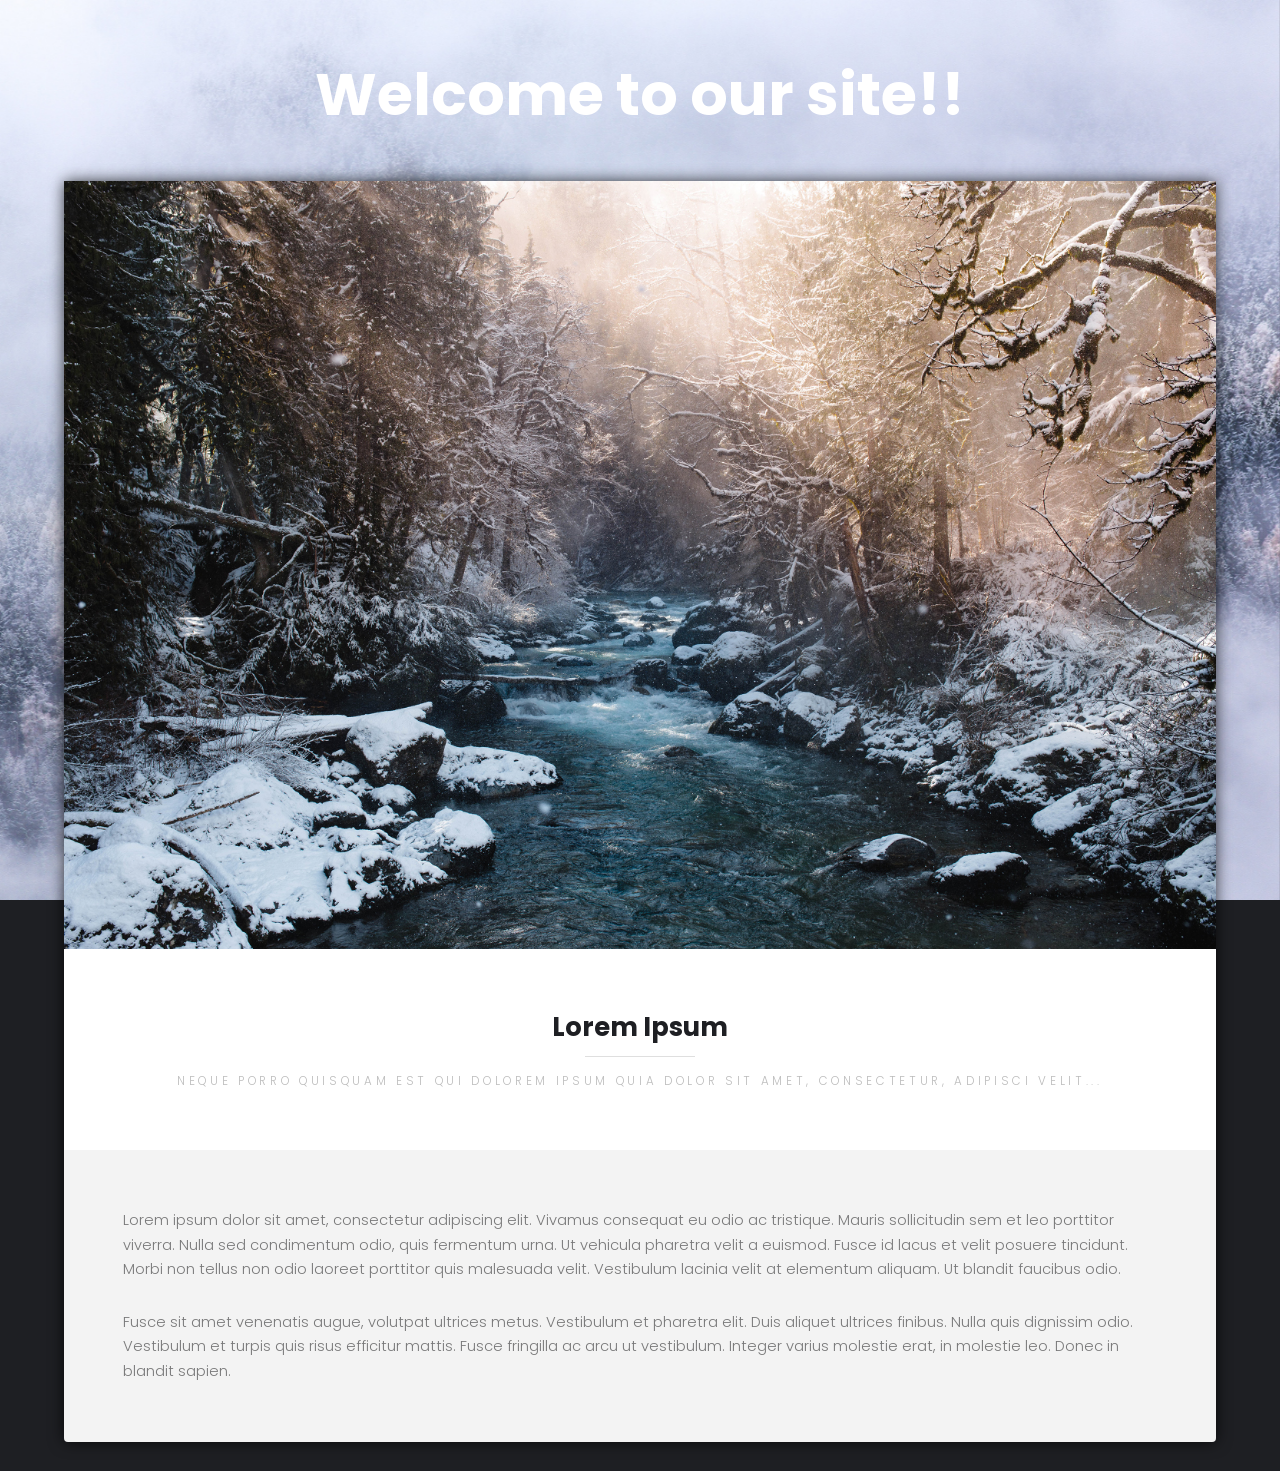
==== commit 6b82f2bf: "Update for index.html" ====
--- a/index.html
+++ b/index.html
@@ -11,7 +11,7 @@
 
 		<!-- Header -->
 			<header id="header">
-				<div class="logo"><a href="#">Welcome to our site</a></div>
+				<div class="logo"><a href="#">Welcome to our site!!</a></div>
 			</header>
 
 		<!-- Main -->
@@ -38,4 +38,4 @@
 
 
 	</body>
-</html>+</html>
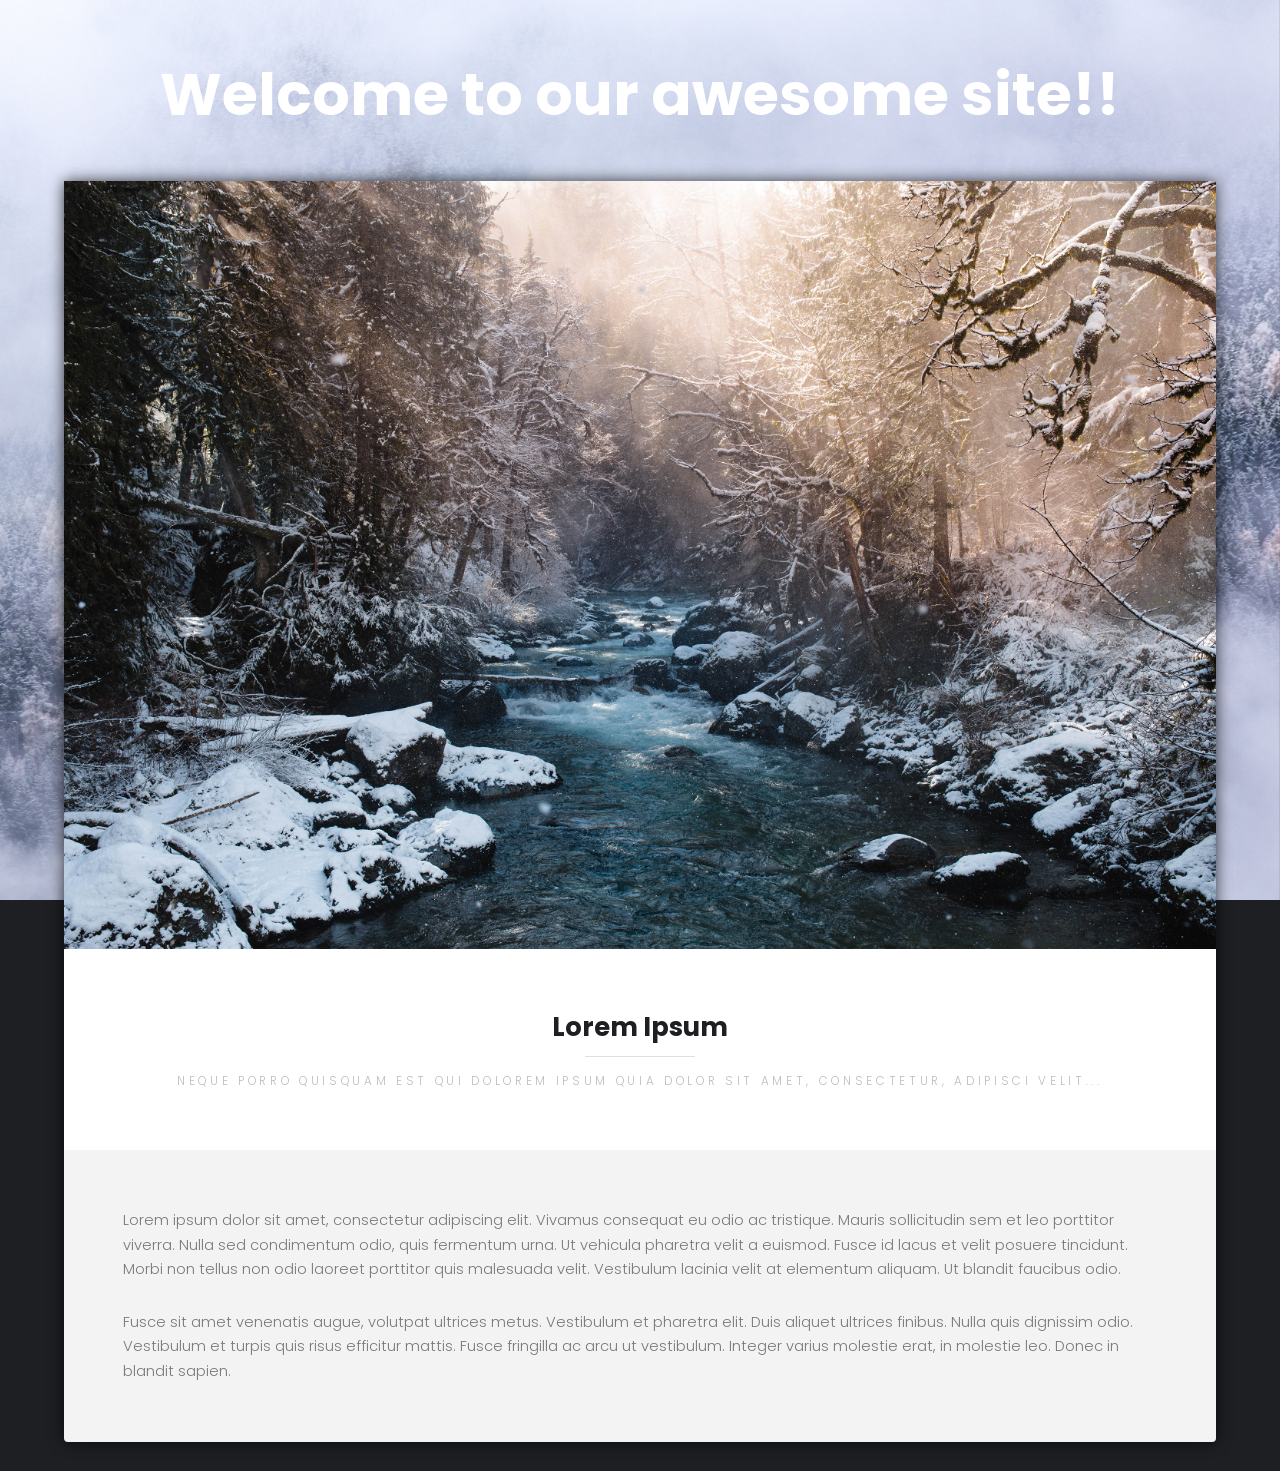
==== commit 2847cf74: "local change of title" ====
--- a/index.html
+++ b/index.html
@@ -11,7 +11,7 @@
 
 		<!-- Header -->
 			<header id="header">
-				<div class="logo"><a href="#">Welcome to our site!!</a></div>
+				<div class="logo"><a href="#">Welcome to our awesome site!!</a></div>
 			</header>
 
 		<!-- Main -->
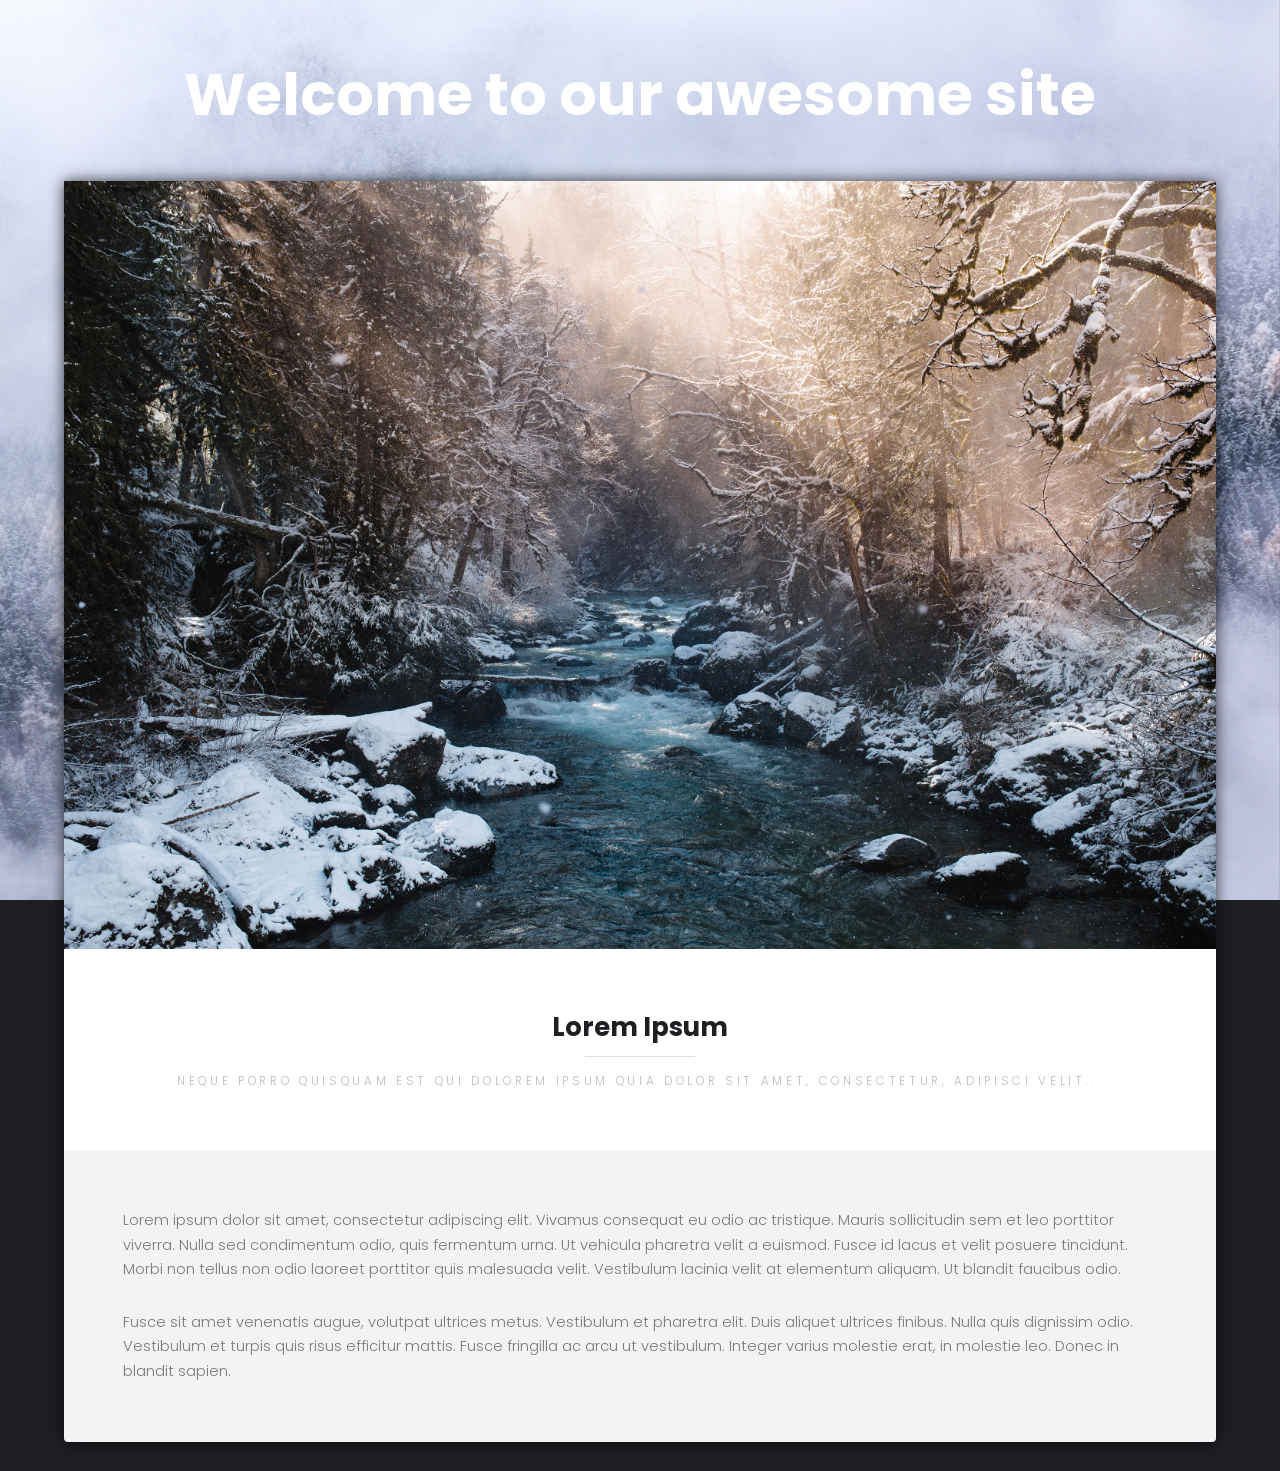
==== commit 75e3416e: "Update index.html" ====
--- a/index.html
+++ b/index.html
@@ -11,7 +11,7 @@
 
 		<!-- Header -->
 			<header id="header">
-				<div class="logo"><a href="#">Welcome to our awesome site!!</a></div>
+				<div class="logo"><a href="#">Welcome to our awesome site</a></div>
 			</header>
 
 		<!-- Main -->
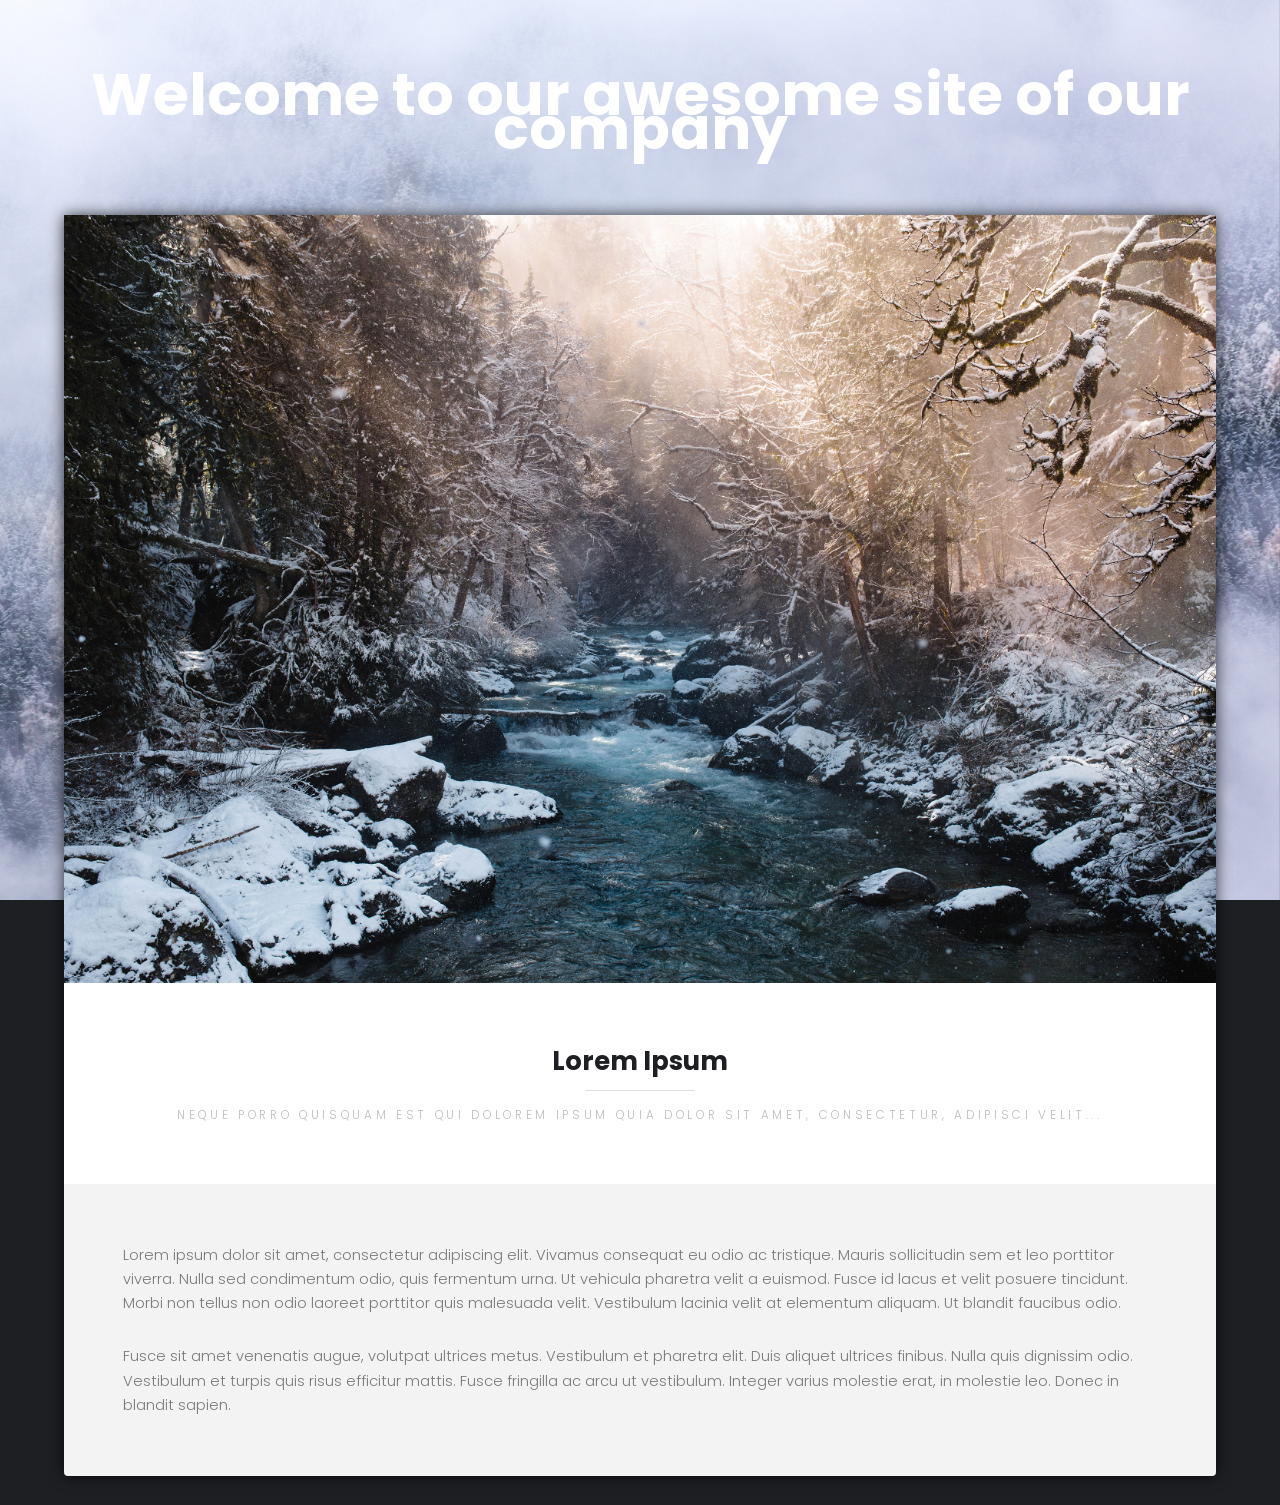
==== commit 9a5f18d5: "Update index.html" ====
--- a/index.html
+++ b/index.html
@@ -11,7 +11,7 @@
 
 		<!-- Header -->
 			<header id="header">
-				<div class="logo"><a href="#">Welcome to our awesome site</a></div>
+				<div class="logo"><a href="#">Welcome to our awesome site of our company</a></div>
 			</header>
 
 		<!-- Main -->
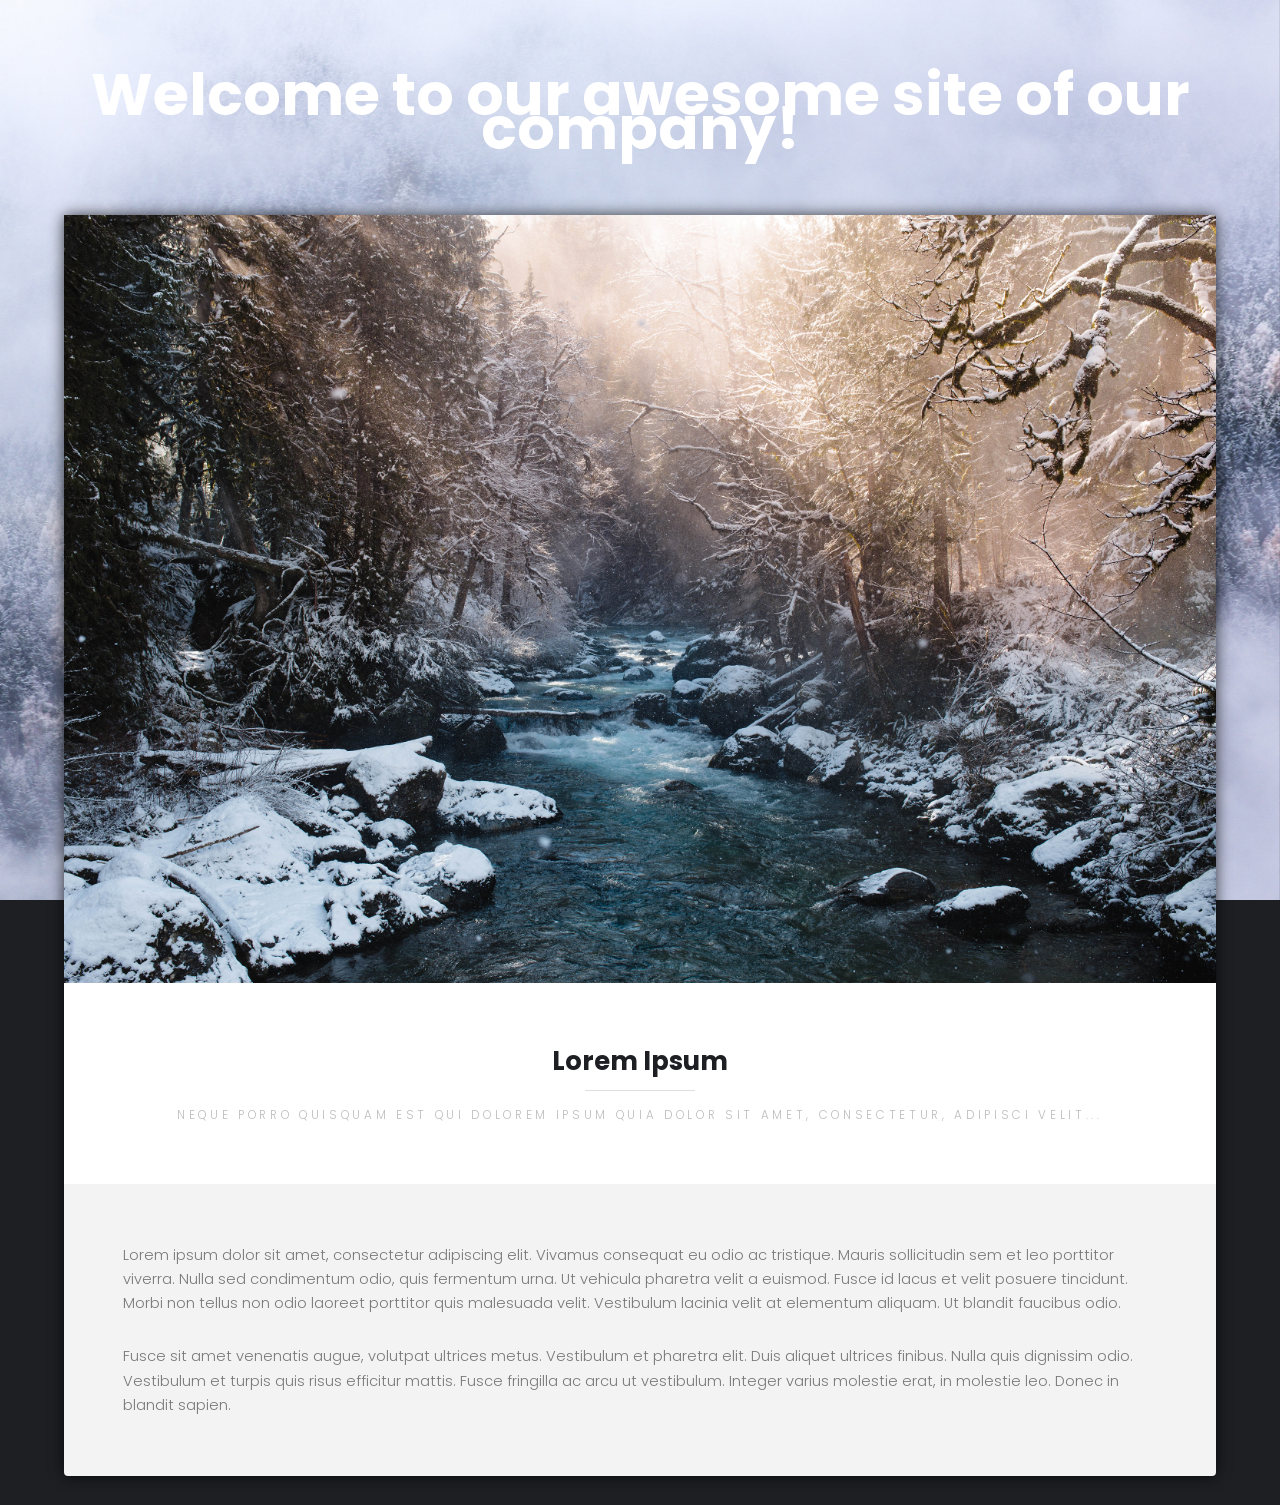
==== commit ae2e220c: "Update index.html" ====
--- a/index.html
+++ b/index.html
@@ -11,7 +11,7 @@
 
 		<!-- Header -->
 			<header id="header">
-				<div class="logo"><a href="#">Welcome to our awesome site of our company</a></div>
+				<div class="logo"><a href="#">Welcome to our awesome site of our company!</a></div>
 			</header>
 
 		<!-- Main -->
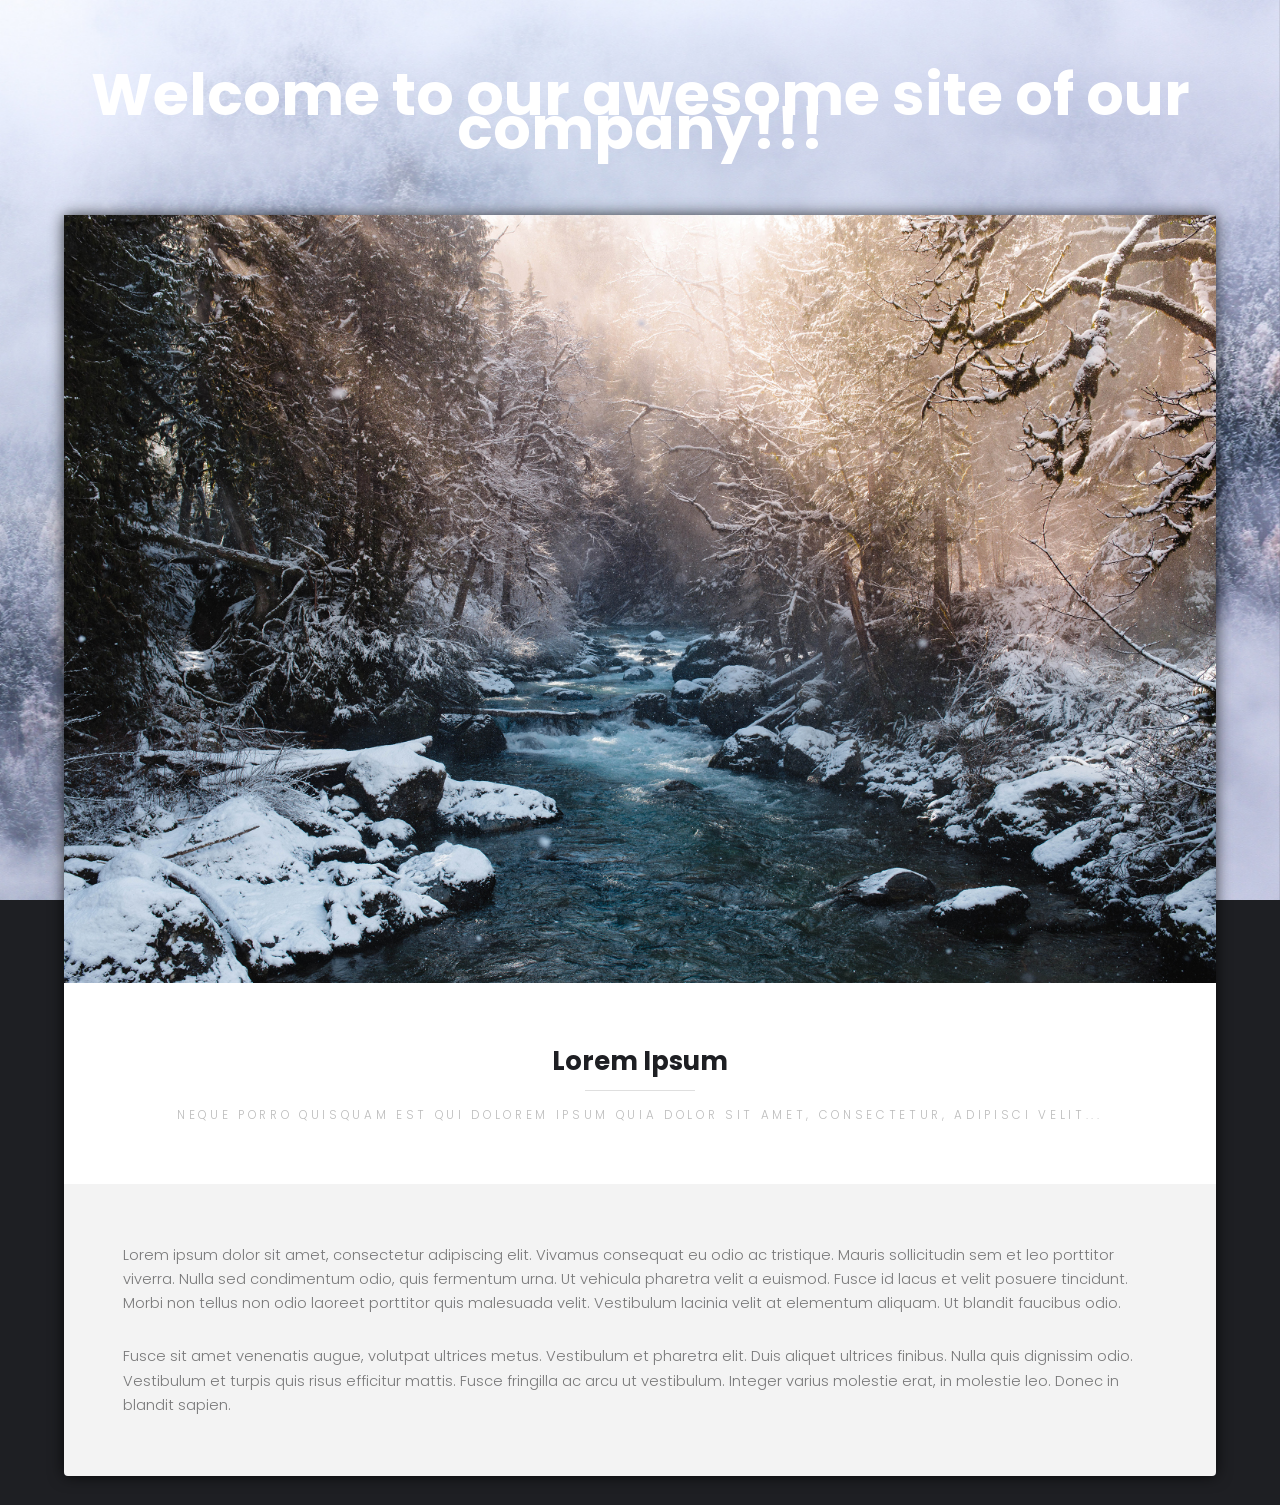
==== commit 809a2da1: "index changes" ====
--- a/index.html
+++ b/index.html
@@ -11,7 +11,7 @@
 
 		<!-- Header -->
 			<header id="header">
-				<div class="logo"><a href="#">Welcome to our awesome site of our company!</a></div>
+				<div class="logo"><a href="#">Welcome to our awesome site of our company!!!</a></div>
 			</header>
 
 		<!-- Main -->
